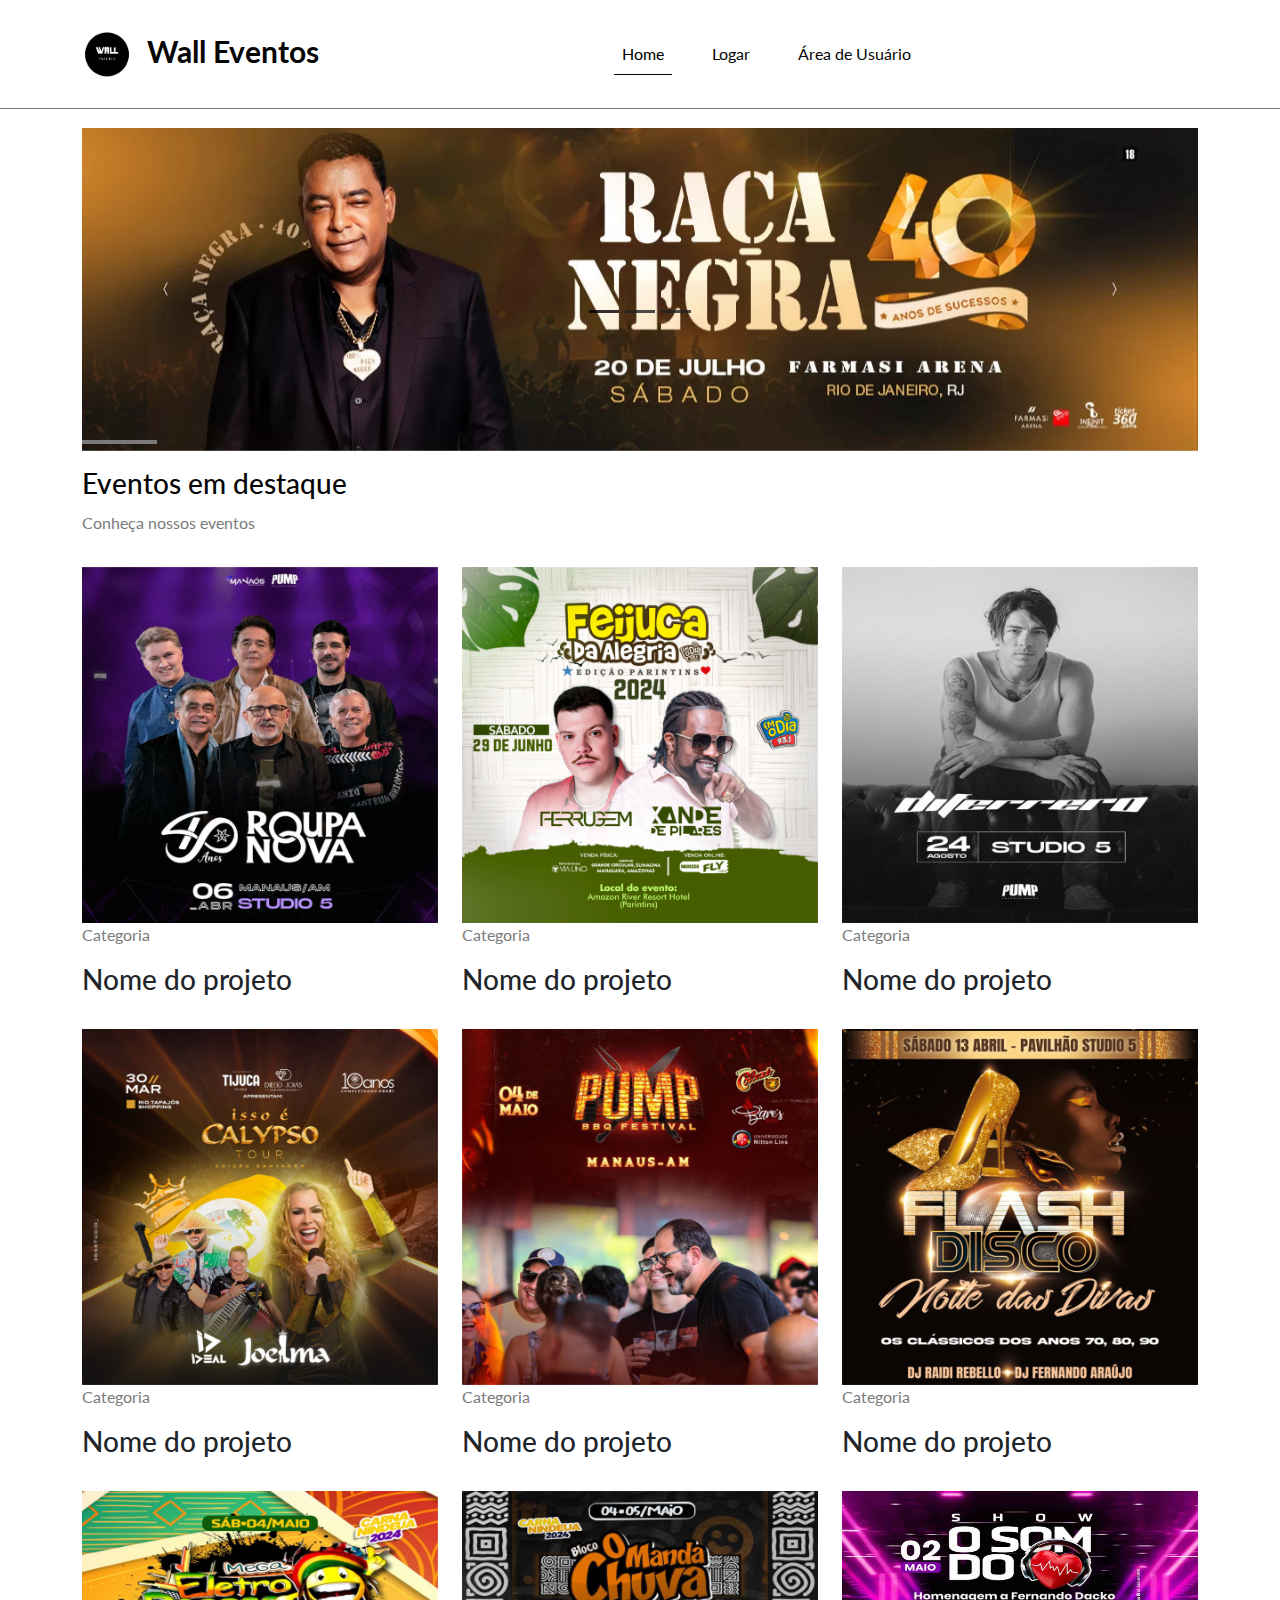
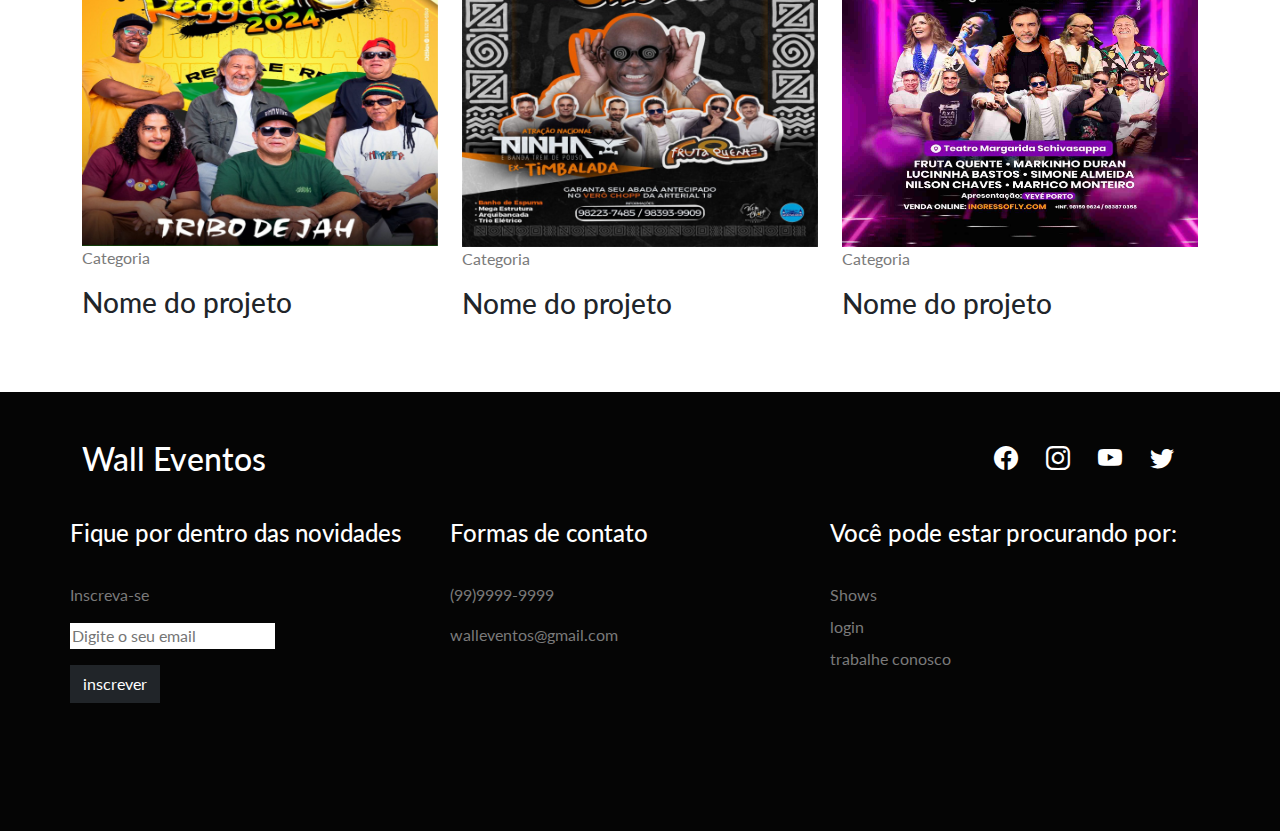
==== pages/index.html @ 44f7bc17 "finalização rodapé" ====
<!DOCTYPE html>
<html lang="pt-br">
<head>
    <meta charset="UTF-8">
    <meta name="viewport" content="width=device-width, initial-scale=1.0">
    <title>Wall Eventos</title>
    <link rel="shortcut icon" href="../assets/images/Black_and_Beige_Minimalist_Aesthetic_Modern_Simple_Typography_Agency_Logo-removebg-preview.png" type="image/x-icon">
    <link rel="preconnect" href="https://fonts.googleapis.com">
    <link rel="preconnect" href="https://fonts.gstatic.com" crossorigin>
    <link href="https://fonts.googleapis.com/css2?family=Lato:ital,wght@0,100;0,300;0,400;0,700;0,900;1,100;1,300;1,400;1,700;1,900&display=swap" rel="stylesheet">
    <link href="https://cdn.jsdelivr.net/npm/bootstrap@5.3.3/dist/css/bootstrap.min.css" rel="stylesheet" integrity="sha384-QWTKZyjpPEjISv5WaRU9OFeRpok6YctnYmDr5pNlyT2bRjXh0JMhjY6hW+ALEwIH" crossorigin="anonymous">
    <link rel="stylesheet" href="https://cdn.jsdelivr.net/npm/bootstrap-icons@1.11.3/font/bootstrap-icons.min.css">
    <link rel="stylesheet" href="../assets/css/style.css">
    <script src="https://cdn.jsdelivr.net/npm/bootstrap@5.3.3/dist/js/bootstrap.bundle.min.js" integrity="sha384-YvpcrYf0tY3lHB60NNkmXc5s9fDVZLESaAA55NDzOxhy9GkcIdslK1eN7N6jIeHz" crossorigin="anonymous"></script>
    
    
</head>
<body>
    <nav class="navbar navbar-expand-lg fixed-top bg-primary-color" id="navbar">
        <div class="container py-3">
          <a class="navbar-brand primary-color" href="#">
            <img src="../assets/images/Black_and_Beige_Minimalist_Aesthetic_Modern_Simple_Typography_Agency_Logo-removebg-preview.png" alt="Wall Eventos" />
            <span>Wall Eventos</span>
          </a>
          <button
            class="navbar-toggler"
            type="button"
            data-bs-toggle="collapse"
            data-bs-target="#navbar-items"
            aria-controls="navbar-items"
            aria-expanded="false"
            aria-label="Toggle navigation"
          >
            <i class="bi bi-list"></i>
          </button>
        <div class="collapse navbar-collapse" id="navbar-items">
            <ul class="navbar-nav me-auto mb-2 mb-lg-0">
              <li class="nav-item">
                <a class="nav-link active primary-color" aria-current="page" href="#">Home</a>
              </li>
              <li class="nav-item">
                <a class="nav-link primary-color" href="#">Logar</a>
              </li>
              <li class="nav-item">
                <a class="nav-link primary-color" href="#">Área de Usuário</a>
              </li>
            </ul>
        </div>
    </nav>
    <div class="container" id="slider-container">
        <div class="carousel slide" id="slider" data-bs-ride="carousel">
            <div class="carousel-indicators">
                <button
                type="button"
                data-bs-target="#slider"
                data-bs-slide-to="0"
                class="active"
                aria-current="true"
                aria-label="Slide 1"
              ></button>
              <button
                type="button"
                data-bs-target="#slider"
                data-bs-slide-to="1"
                aria-label="Slide 2"
              ></button>
              <button
                type="button"
                data-bs-target="#slider"
                data-bs-slide-to="2"
                aria-label="Slide 3"
              ></button>
            </div>
            <div class="carousel-inner">
                <div class="carousel-item active">
                  <img src="../assets/images/BANNER703.webp" class="d-block w-100" alt="Banner" />

                </div>
                <div class="carousel-item">
                  <img src="../assets/images/BANNER693.webp" class="d-block w-100" alt="Banner" />
                </div>
                <div class="carousel-item">
                  <img src="../assets/images/BANNER700.webp" class="d-block w-100" alt="Banner" />
                </div>
                
                
            </div>
            <button
            class="carousel-control-prev"
            type="button"
            data-bs-target="#slider"
            data-bs-slide="prev"
          >
            <i class="bi bi-chevron-compact-left"></i>
            <span class="visually-hidden">Previous</span>
          </button>
          <button
            class="carousel-control-next"
            type="button"
            data-bs-target="#slider"
            data-bs-slide="next"
          >
            <i class="bi bi-chevron-compact-right"></i>
            <span class="visually-hidden">Next</span>
          </button>
        </div>
    </div>

    <div class="container" id="featured-container">
        <div class="col-12">
            <h2 class="title primary-color">Eventos em destaque </h2>
            <p class="subtitle secondary-color">Conheça nossos eventos</p>
        </div>
        <div class="col-12" id="featured-images">
            <div class="row g-4">
                <div class="col-12 col-md-4">
                    <img src="../assets/images/53410916675_363215546c_h.jpg" alt="imagem" class="img-fluid">
                    <div class="banner-content">
                        <p class="secondary-color">Categoria</p>
                        <h3>Nome do projeto</h3>
                    </div>
                </div>
                <div class="col-12 col-md-4">
                    <img src="../assets/images/53427063651_23ff2e2789_h.jpg" alt="imagem" class="img-fluid">
                    <div class="banner-content">
                        <p class="secondary-color">Categoria</p>
                        <h3>Nome do projeto</h3>
                    </div>
                </div>
                <div class="col-12 col-md-4">
                    <img src="../assets/images/53575713781_4271db7219_h.jpg" alt="imagem" class="img-fluid">
                    <div class="banner-content">
                        <p class="secondary-color">Categoria</p>
                        <h3>Nome do projeto</h3>
                    </div>
                </div>
                <div class="col-12 col-md-4">
                    <img src="../assets/images/53577817158_e751c4502f_h.jpg" alt="imagem" class="img-fluid">
                    <div class="banner-content">
                        <p class="secondary-color">Categoria</p>
                        <h3>Nome do projeto</h3>
                    </div>
                </div>
                <div class="col-12 col-md-4">
                    <img src="../assets/images/53614719773_60f26ba983_h.jpg" alt="imagem" class="img-fluid">
                    <div class="banner-content">
                        <p class="secondary-color">Categoria</p>
                        <h3>Nome do projeto</h3>
                    </div>
                </div>
                <div class="col-12 col-md-4">
                    <img src="../assets/images/flash53591565225_746b7c706a_h.jpg" alt="imagem" class="img-fluid">
                    <div class="banner-content">
                        <p class="secondary-color">Categoria</p>
                        <h3>Nome do projeto</h3>
                    </div>
                </div>
                <div class="col-12 col-md-4">
                    <img src="../assets/images/reggae53598406766_17609b5ede_h.jpg" alt="imagem" class="img-fluid">
                    <div class="banner-content">
                        <p class="secondary-color">Categoria</p>
                        <h3>Nome do projeto</h3>
                    </div>
                </div>
                <div class="col-12 col-md-4">
                    <img src="../assets/images/bloco53606322616_2ca1c01384_h.jpg" alt="imagem" class="img-fluid">
                    <div class="banner-content">
                        <p class="secondary-color">Categoria</p>
                        <h3>Nome do projeto</h3>
                    </div>
                </div>
                <div class="col-12 col-md-4">
                    <img src="../assets/images/som53617643324_53f56059c5_h.jpg" alt="imagem" class="img-fluid">
                    <div class="banner-content">
                        <p class="secondary-color">Categoria</p>
                        <h3>Nome do projeto</h3>
                    </div>
                </div>
            </div>
        </div>
    </div>
    <footer class="container-fluid bg-dark-color" id="footer">
        <div class="container">
            <div class="row">
                <div class="col-12" id="footer-top">
                    <div class="row justify-content-between">
                        <div class="col-4"><h2>Wall Eventos</h2></div>
                        <div class="col-4" id="social-icons">
                            <i class="bi bi-facebook"></i>
                            <i class="bi bi-instagram"></i>
                            <i class="bi bi-youtube"></i>
                            <i class="bi bi-twitter"></i>
                        </div>
                    </div>
                </div>
                <div class="cool-12" id="footer-details">
                    <div class="row">
                        <div class="col-12 col-md-4" id="news-container">
                            <h4>Fique por dentro das novidades</h4>
                            <p class="secondary-color">Inscreva-se</p>
                            <form >
                                <div class="mb-3">
                                    <input type="email" class="form control" placeholder="Digite o seu email">
                                </div>
                                <button class="btn btn-dark" type="submit">inscrever</button>
                            </form>
                        </div>
                        <div class="col-12 col-md-4" id="contact-container">
                            <h4>Formas de contato</h4>
                            <p class="secondary-color">(99)9999-9999</p>
                            <p class="secondary-color">walleventos@gmail.com</p>
                        </div>
                        <div class="col-12 col-md-4" id="links-container">
                            <div class="row">
                                <h4>Você pode estar procurando por:</h4>
                                <div class="col-6">
                                    <ul class="list-unstyled">
                                        <li><a href="#" class="secondary-color">Shows</a></li>
                                        <li><a href="#" class="secondary-color">login</a></li>
                                        <li><a href="#" class="secondary-color">trabalhe conosco</a></li>
                                    </ul>
                                </div>
                            </div>
                        </div>
                    </div>
                </div>
                <div class="col-12" id="footer-bottom">
                    <div class="row justify-content-between">
                        <div class="col-12.col-md-3">
                            
                        </div>
                    </div>
                </div>
            </div>
        </div>
    </footer>
    
</body>
</html>
---- assets/css/style.css ----
* {
    font-family: 'Lato', 'sans-serif';
}

.bg-primary-color {
    background-color: white;
}

.bg-secondary-color {
    background-color: #ECE8ea;
}

.bg-dark-color {
    background-color: #050505;
}

.primary-color {
    color: #050505;
}

.secondary-color {
    color: #7a7a7a;
}


#navbar {
    border-bottom: 1px solid #7a7a7a;
}

#navbar a:hover {
    color: #7a7a7a;
}
  
#navbar .active {
    border-bottom: 1px solid #050505;
}

.navbar-brand {
    display: flex;
}

.navbar-brand img {
    width: 50px;
}

.navbar-brand span {
    font-weight: 700;
    font-size: 1.5em;
    margin-left: 0.5em;
}
  
#navbar-items .navbar-nav {
    display: flex;
    justify-content: center;
    width: 100%;
}

#navbar-items .nav-item {
    margin: 0 1em;
}

#slider {
    margin-top: 8em;
    margin-bottom: 1em;
}
  
#slider .carousel-caption {
    bottom: 3em;
}
  
#slider .carousel-caption h5 {
    font-size: 2.5em;
    text-shadow: #000 2px 2px;
}

.btn {
    border-radius: 0;
}

#slider .btn {
    padding: 0.3em 0.8em;
    font-size: 1em;
    margin-top: 1em;
}
.carousel-control-prev,
.carousel-control-next {
  opacity: 0.7;
}

.carousel-indicators [data-bs-target] {
    background-color: #222;
    opacity: 0.8;
}

.carousel-indicators .active {
    background-color: #000;
}
  
  
@media (min-width: 768px) {
    #slider .carousel-caption {
      bottom: 15em;
    }
    #slider .carousel-caption h5 {
      font-size: 4em;
      text-shadow: #000 2px 3px;
    }
    #slider .btn {
      padding: 0.6em 1.6em;
      font-size: 1.2em;
      margin-top: 1em;
    }
    .carousel-indicators {
      bottom: 7em;
    }
  }
  
  #featured-container {
    margin-bottom: 4em;
}  

.title {
    font-size: 1.75em;
    margin-bottom: 0.4em;
    position: relative;
}

.title:before {
    width: 75px;
    border-top: 4px solid #7a7a7a;
    content: '';
    position: absolute;
    bottom: 2em;
}
  
#featured-images {
    margin-top: 2em;
}

#featured-images .col-md-4 {
    position: relative;
    cursor: pointer;
}

#featured-images .col-md-4:hover > .banner-content {
    opacity: 0.8;
}

#footer {
    padding: 3em 2em;
}
  
  #footer-top {
    margin-bottom: 2em;
}
  
  #footer-top,
  #footer-top i {
    color: #fff;
}
  
  #social-icons {
    text-align: right;
}
  
  #social-icons i {
    margin-right: 1em;
    font-size: 1.5em;
    cursor: pointer;
}
  
  #social-icons i:hover {
    color: #7a7a7a;
}
  
  #footer-details {
    margin-bottom: 3em;
}
  
  #news-container,
  #contact-container,
  #links-container {
    padding: 0;
    border: 0;
    margin-bottom: 2em;
}
  
  #footer-details h4 {
    color: #fff;
    margin-bottom: 1.5em;
}
  
  #news-container input {
    border-radius: 0;
    border: none;
}
  
  #links-container li {
    margin-bottom: 0.5em;
}
  
  #links-container a {
    text-decoration: none;
}
  
  #links-container a:hover {
    color: #fff;
}
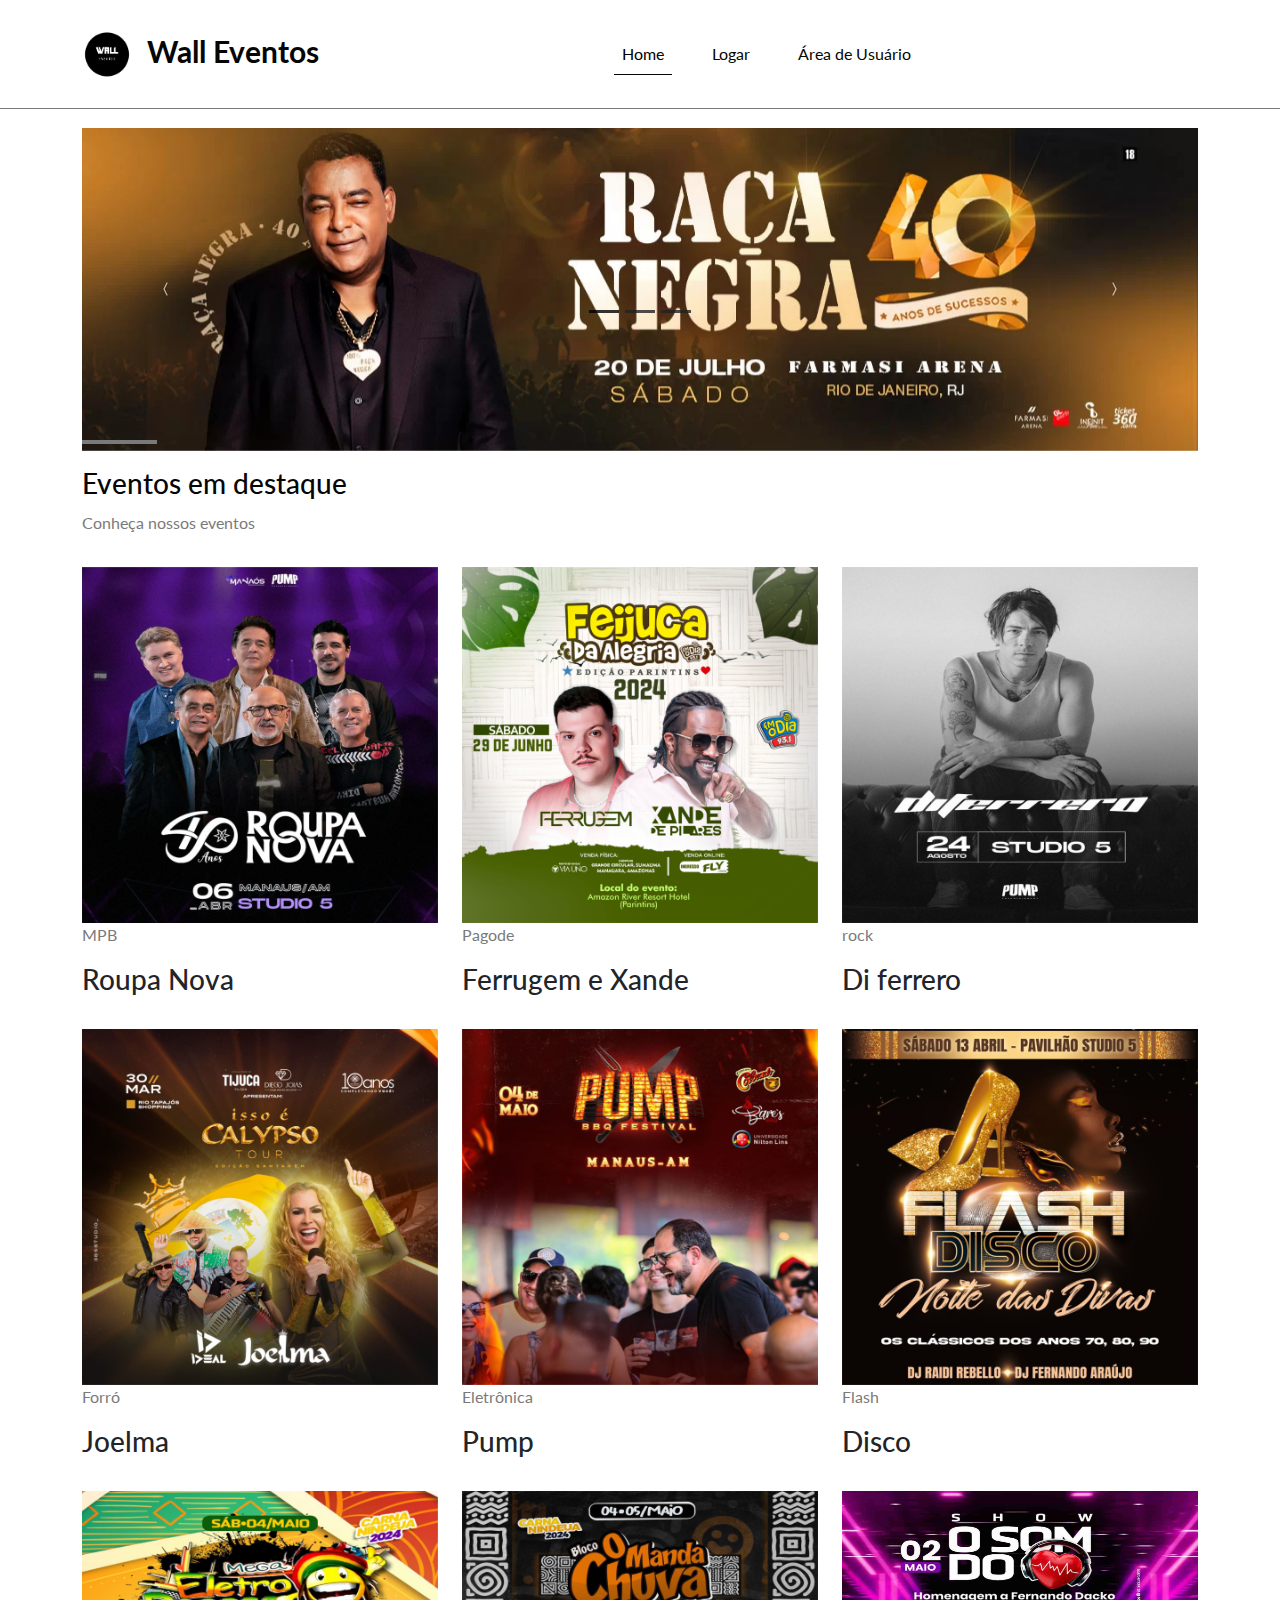
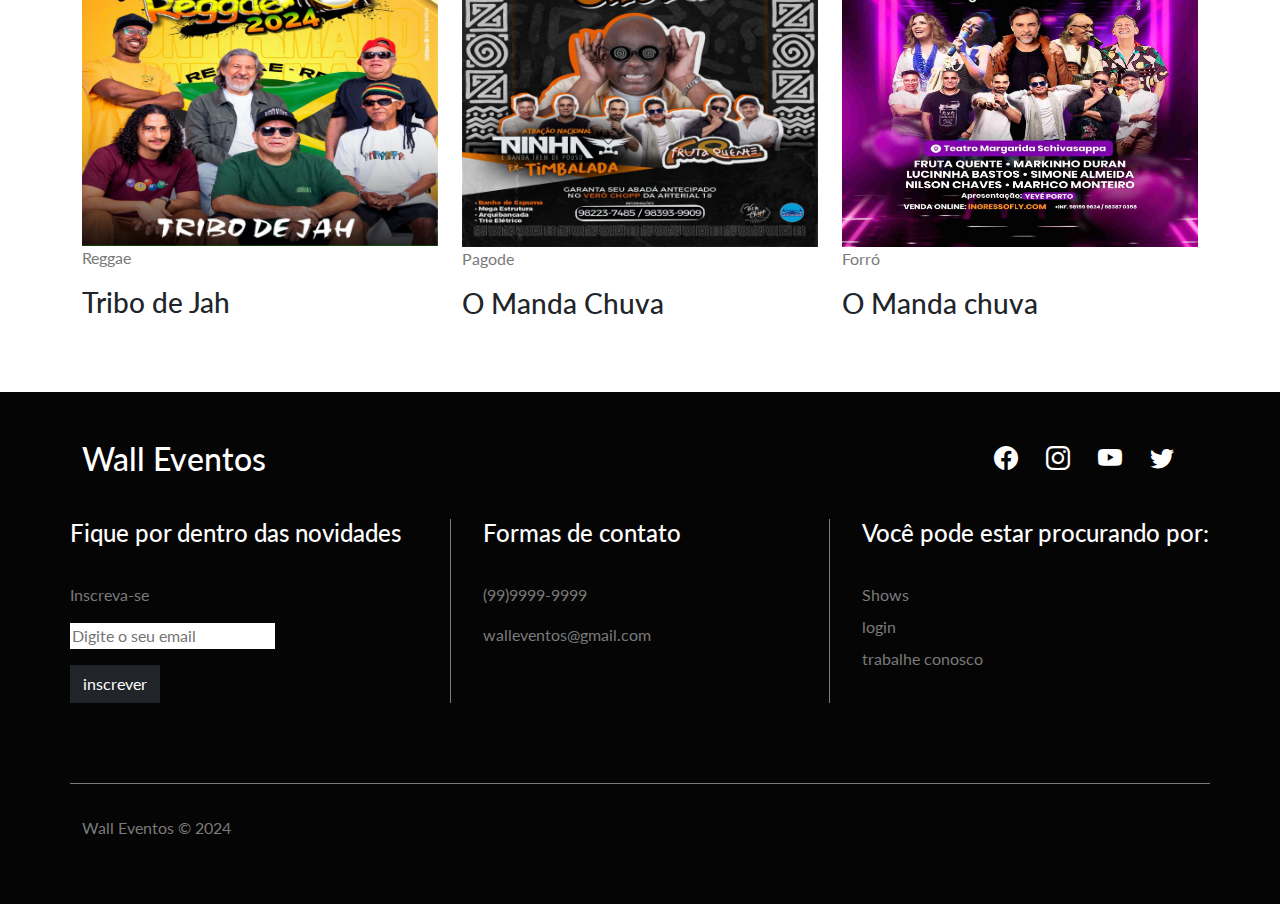
==== commit 7bcef590: "finalização home" ====
--- a/pages/index.html
+++ b/pages/index.html
@@ -36,7 +36,7 @@
         <div class="collapse navbar-collapse" id="navbar-items">
             <ul class="navbar-nav me-auto mb-2 mb-lg-0">
               <li class="nav-item">
-                <a class="nav-link active primary-color" aria-current="page" href="#">Home</a>
+                <a class="nav-link active primary-color" aria-current="page" href="../pages/index.html">Home</a>
               </li>
               <li class="nav-item">
                 <a class="nav-link primary-color" href="#">Logar</a>
@@ -116,64 +116,64 @@
                 <div class="col-12 col-md-4">
                     <img src="../assets/images/53410916675_363215546c_h.jpg" alt="imagem" class="img-fluid">
                     <div class="banner-content">
-                        <p class="secondary-color">Categoria</p>
-                        <h3>Nome do projeto</h3>
+                        <p class="secondary-color">MPB</p>
+                        <h3>Roupa Nova</h3>
                     </div>
                 </div>
                 <div class="col-12 col-md-4">
                     <img src="../assets/images/53427063651_23ff2e2789_h.jpg" alt="imagem" class="img-fluid">
                     <div class="banner-content">
-                        <p class="secondary-color">Categoria</p>
-                        <h3>Nome do projeto</h3>
+                        <p class="secondary-color">Pagode</p>
+                        <h3>Ferrugem e Xande</h3>
                     </div>
                 </div>
                 <div class="col-12 col-md-4">
                     <img src="../assets/images/53575713781_4271db7219_h.jpg" alt="imagem" class="img-fluid">
                     <div class="banner-content">
-                        <p class="secondary-color">Categoria</p>
-                        <h3>Nome do projeto</h3>
+                        <p class="secondary-color">rock</p>
+                        <h3>Di ferrero</h3>
                     </div>
                 </div>
                 <div class="col-12 col-md-4">
                     <img src="../assets/images/53577817158_e751c4502f_h.jpg" alt="imagem" class="img-fluid">
                     <div class="banner-content">
-                        <p class="secondary-color">Categoria</p>
-                        <h3>Nome do projeto</h3>
+                        <p class="secondary-color">Forró</p>
+                        <h3>Joelma</h3>
                     </div>
                 </div>
                 <div class="col-12 col-md-4">
                     <img src="../assets/images/53614719773_60f26ba983_h.jpg" alt="imagem" class="img-fluid">
                     <div class="banner-content">
-                        <p class="secondary-color">Categoria</p>
-                        <h3>Nome do projeto</h3>
+                        <p class="secondary-color">Eletrônica</p>
+                        <h3>Pump</h3>
                     </div>
                 </div>
                 <div class="col-12 col-md-4">
                     <img src="../assets/images/flash53591565225_746b7c706a_h.jpg" alt="imagem" class="img-fluid">
                     <div class="banner-content">
-                        <p class="secondary-color">Categoria</p>
-                        <h3>Nome do projeto</h3>
+                        <p class="secondary-color">Flash</p>
+                        <h3>Disco</h3>
                     </div>
                 </div>
                 <div class="col-12 col-md-4">
                     <img src="../assets/images/reggae53598406766_17609b5ede_h.jpg" alt="imagem" class="img-fluid">
                     <div class="banner-content">
-                        <p class="secondary-color">Categoria</p>
-                        <h3>Nome do projeto</h3>
+                        <p class="secondary-color">Reggae</p>
+                        <h3>Tribo de Jah</h3>
                     </div>
                 </div>
                 <div class="col-12 col-md-4">
                     <img src="../assets/images/bloco53606322616_2ca1c01384_h.jpg" alt="imagem" class="img-fluid">
                     <div class="banner-content">
-                        <p class="secondary-color">Categoria</p>
-                        <h3>Nome do projeto</h3>
+                        <p class="secondary-color">Pagode</p>
+                        <h3>O Manda Chuva</h3>
                     </div>
                 </div>
                 <div class="col-12 col-md-4">
                     <img src="../assets/images/som53617643324_53f56059c5_h.jpg" alt="imagem" class="img-fluid">
                     <div class="banner-content">
-                        <p class="secondary-color">Categoria</p>
-                        <h3>Nome do projeto</h3>
+                        <p class="secondary-color">Forró</p>
+                        <h3>O Manda chuva</h3>
                     </div>
                 </div>
             </div>
@@ -226,11 +226,11 @@
                 </div>
                 <div class="col-12" id="footer-bottom">
                     <div class="row justify-content-between">
-                        <div class="col-12.col-md-3">
-                            
-                        </div>
-                    </div>
-                </div>
+                      <div class="col-12 col-md-3">
+                        <p class="secondary-color"> Wall Eventos &copy; 2024</p>
+                      </div>
+                    </div>
+                  </div>
             </div>
         </div>
     </footer>
--- a/assets/css/style.css
+++ b/assets/css/style.css
@@ -206,5 +206,29 @@
   #links-container a:hover {
     color: #fff;
 }
-  
+
+#footer-bottom {
+    border-top: 1px solid #7a7a7a;
+    padding-top: 2em;
+  }
+  
+  #footer-bottom i {
+    color: #e61e10;
+  }
+  
+  @media (min-width: 768px) {
+    #news-container {
+      padding-right: 2em;
+    }
+  
+    #contact-container {
+      padding: 0 2em;
+      border-left: 1px solid #7a7a7a;
+      border-right: 1px solid #7a7a7a;
+    }
+  
+    #links-container {
+      padding-left: 2em;
+    }
+  }
   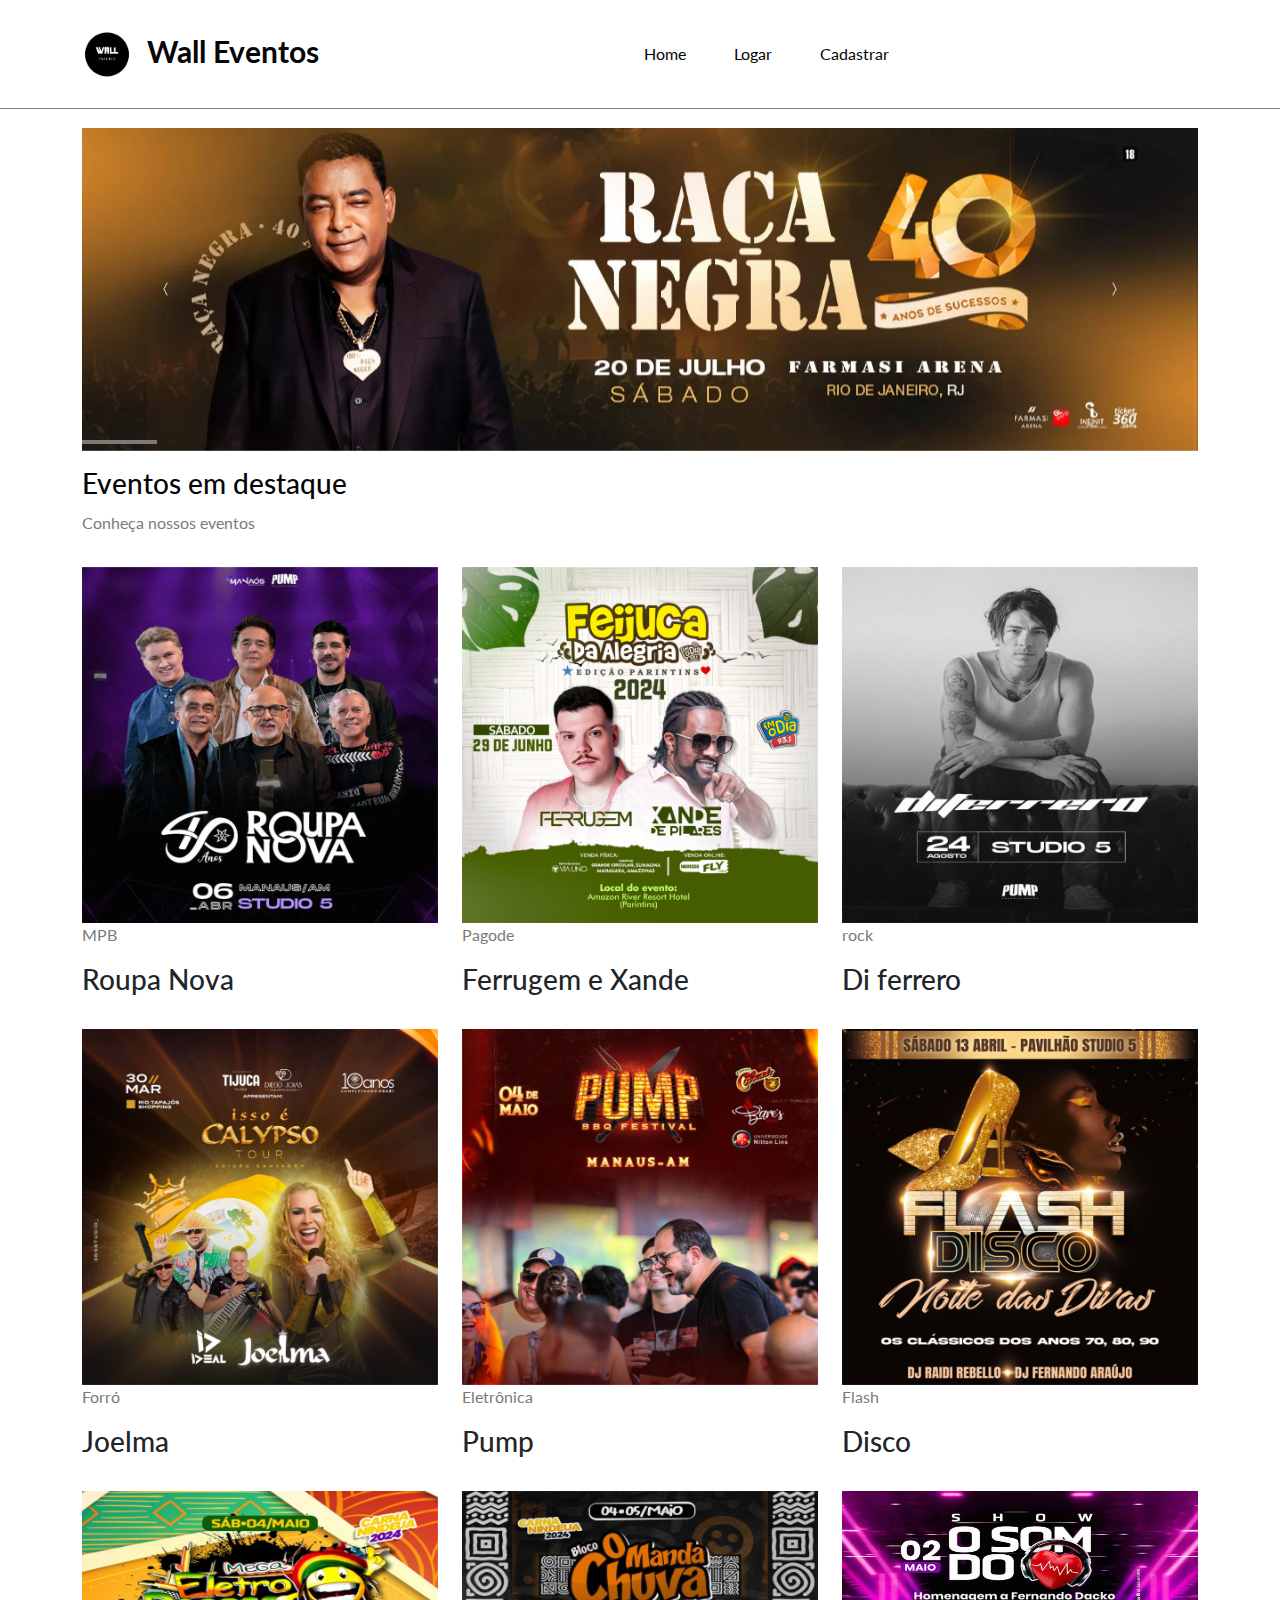
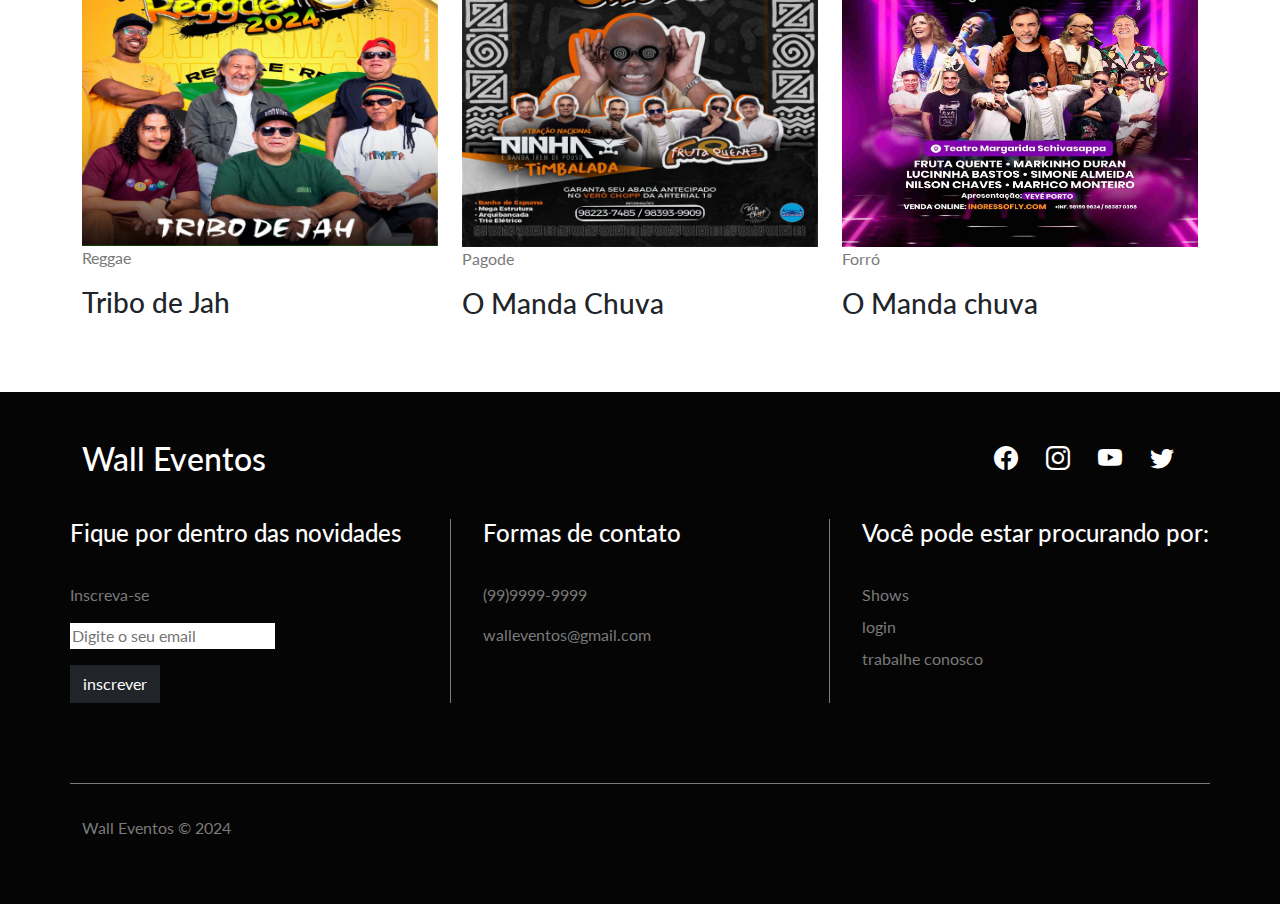
==== commit 81cc53ed: "atualizações" ====
--- a/pages/index.html
+++ b/pages/index.html
@@ -11,8 +11,7 @@
     <link href="https://cdn.jsdelivr.net/npm/bootstrap@5.3.3/dist/css/bootstrap.min.css" rel="stylesheet" integrity="sha384-QWTKZyjpPEjISv5WaRU9OFeRpok6YctnYmDr5pNlyT2bRjXh0JMhjY6hW+ALEwIH" crossorigin="anonymous">
     <link rel="stylesheet" href="https://cdn.jsdelivr.net/npm/bootstrap-icons@1.11.3/font/bootstrap-icons.min.css">
     <link rel="stylesheet" href="../assets/css/style.css">
-    <script src="https://cdn.jsdelivr.net/npm/bootstrap@5.3.3/dist/js/bootstrap.bundle.min.js" integrity="sha384-YvpcrYf0tY3lHB60NNkmXc5s9fDVZLESaAA55NDzOxhy9GkcIdslK1eN7N6jIeHz" crossorigin="anonymous"></script>
-    
+
     
 </head>
 <body>
@@ -36,41 +35,20 @@
         <div class="collapse navbar-collapse" id="navbar-items">
             <ul class="navbar-nav me-auto mb-2 mb-lg-0">
               <li class="nav-item">
-                <a class="nav-link active primary-color" aria-current="page" href="../pages/index.html">Home</a>
+                <a class="nav-link primary-color" href="../pages/index.html">Home</a>
               </li>
               <li class="nav-item">
-                <a class="nav-link primary-color" href="#">Logar</a>
+                <a class="nav-link primary-color" href="login.html">Logar</a>
               </li>
               <li class="nav-item">
-                <a class="nav-link primary-color" href="#">Área de Usuário</a>
+                <a class="nav-link primary-color" href="cadastro.html">Cadastrar</a>
               </li>
             </ul>
         </div>
     </nav>
     <div class="container" id="slider-container">
         <div class="carousel slide" id="slider" data-bs-ride="carousel">
-            <div class="carousel-indicators">
-                <button
-                type="button"
-                data-bs-target="#slider"
-                data-bs-slide-to="0"
-                class="active"
-                aria-current="true"
-                aria-label="Slide 1"
-              ></button>
-              <button
-                type="button"
-                data-bs-target="#slider"
-                data-bs-slide-to="1"
-                aria-label="Slide 2"
-              ></button>
-              <button
-                type="button"
-                data-bs-target="#slider"
-                data-bs-slide-to="2"
-                aria-label="Slide 3"
-              ></button>
-            </div>
+
             <div class="carousel-inner">
                 <div class="carousel-item active">
                   <img src="../assets/images/BANNER703.webp" class="d-block w-100" alt="Banner" />
@@ -113,63 +91,63 @@
         </div>
         <div class="col-12" id="featured-images">
             <div class="row g-4">
-                <div class="col-12 col-md-4">
+                <div class="col-12 col-md-4 " onclick="clicou(0)" id="1">
                     <img src="../assets/images/53410916675_363215546c_h.jpg" alt="imagem" class="img-fluid">
                     <div class="banner-content">
                         <p class="secondary-color">MPB</p>
                         <h3>Roupa Nova</h3>
                     </div>
                 </div>
-                <div class="col-12 col-md-4">
+                <div class="col-12 col-md-4" onclick="clicou(1)">
                     <img src="../assets/images/53427063651_23ff2e2789_h.jpg" alt="imagem" class="img-fluid">
                     <div class="banner-content">
                         <p class="secondary-color">Pagode</p>
                         <h3>Ferrugem e Xande</h3>
                     </div>
                 </div>
-                <div class="col-12 col-md-4">
+                <div class="col-12 col-md-4" onclick="clicou(2)">
                     <img src="../assets/images/53575713781_4271db7219_h.jpg" alt="imagem" class="img-fluid">
                     <div class="banner-content">
                         <p class="secondary-color">rock</p>
                         <h3>Di ferrero</h3>
                     </div>
                 </div>
-                <div class="col-12 col-md-4">
+                <div class="col-12 col-md-4" onclick="clicou(3)">
                     <img src="../assets/images/53577817158_e751c4502f_h.jpg" alt="imagem" class="img-fluid">
                     <div class="banner-content">
                         <p class="secondary-color">Forró</p>
                         <h3>Joelma</h3>
                     </div>
                 </div>
-                <div class="col-12 col-md-4">
+                <div class="col-12 col-md-4" onclick="clicou(4)">
                     <img src="../assets/images/53614719773_60f26ba983_h.jpg" alt="imagem" class="img-fluid">
                     <div class="banner-content">
                         <p class="secondary-color">Eletrônica</p>
                         <h3>Pump</h3>
                     </div>
                 </div>
-                <div class="col-12 col-md-4">
+                <div class="col-12 col-md-4" onclick="clicou(5)">
                     <img src="../assets/images/flash53591565225_746b7c706a_h.jpg" alt="imagem" class="img-fluid">
                     <div class="banner-content">
                         <p class="secondary-color">Flash</p>
                         <h3>Disco</h3>
                     </div>
                 </div>
-                <div class="col-12 col-md-4">
+                <div class="col-12 col-md-4" onclick="clicou(6)">
                     <img src="../assets/images/reggae53598406766_17609b5ede_h.jpg" alt="imagem" class="img-fluid">
                     <div class="banner-content">
                         <p class="secondary-color">Reggae</p>
                         <h3>Tribo de Jah</h3>
                     </div>
                 </div>
-                <div class="col-12 col-md-4">
+                <div class="col-12 col-md-4" onclick="clicou(7)">
                     <img src="../assets/images/bloco53606322616_2ca1c01384_h.jpg" alt="imagem" class="img-fluid">
                     <div class="banner-content">
                         <p class="secondary-color">Pagode</p>
                         <h3>O Manda Chuva</h3>
                     </div>
                 </div>
-                <div class="col-12 col-md-4">
+                <div class="col-12 col-md-4" onclick="clicou(8)">
                     <img src="../assets/images/som53617643324_53f56059c5_h.jpg" alt="imagem" class="img-fluid">
                     <div class="banner-content">
                         <p class="secondary-color">Forró</p>
@@ -233,7 +211,12 @@
                   </div>
             </div>
         </div>
+        <div class="teste">
+
+        </div>
     </footer>
     
+    <script src="https://cdn.jsdelivr.net/npm/bootstrap@5.3.3/dist/js/bootstrap.bundle.min.js" integrity="sha384-YvpcrYf0tY3lHB60NNkmXc5s9fDVZLESaAA55NDzOxhy9GkcIdslK1eN7N6jIeHz" crossorigin="anonymous"></script>
+    <script src="../assets/scripts/script.js"></script>
 </body>
 </html>--- a/assets/css/style.css
+++ b/assets/css/style.css
@@ -231,4 +231,55 @@
       padding-left: 2em;
     }
   }
-  +  
+.banner-compra {
+  justify-content: center;
+  margin: auto;
+  
+}
+
+.container-container {
+  width: 100%;
+  height: 90;
+  display: flex;
+  flex-direction: column;
+  justify-content: center;
+  text-align: center;
+}
+
+.container-p {
+  text-align: center;
+  font-size: 1em;
+}
+
+.container-banner img {
+  height: 350px;
+  width: 350px;
+}
+
+.container-banner {
+  justify-content: center;
+
+  display: flex;
+  margin-top: 150px;
+}
+
+.container-descricao {
+
+  margin: auto;
+  width: 100%;
+  text-align: center;
+}
+
+.container-descricao p {
+  margin-top: 30px;
+  font-size: 1.5em;
+}
+
+.btn-comprar {
+  height: 80px;
+  width: 200px;
+  text-align: center;
+  margin-bottom:20px ;
+  font-size: 2em;
+}
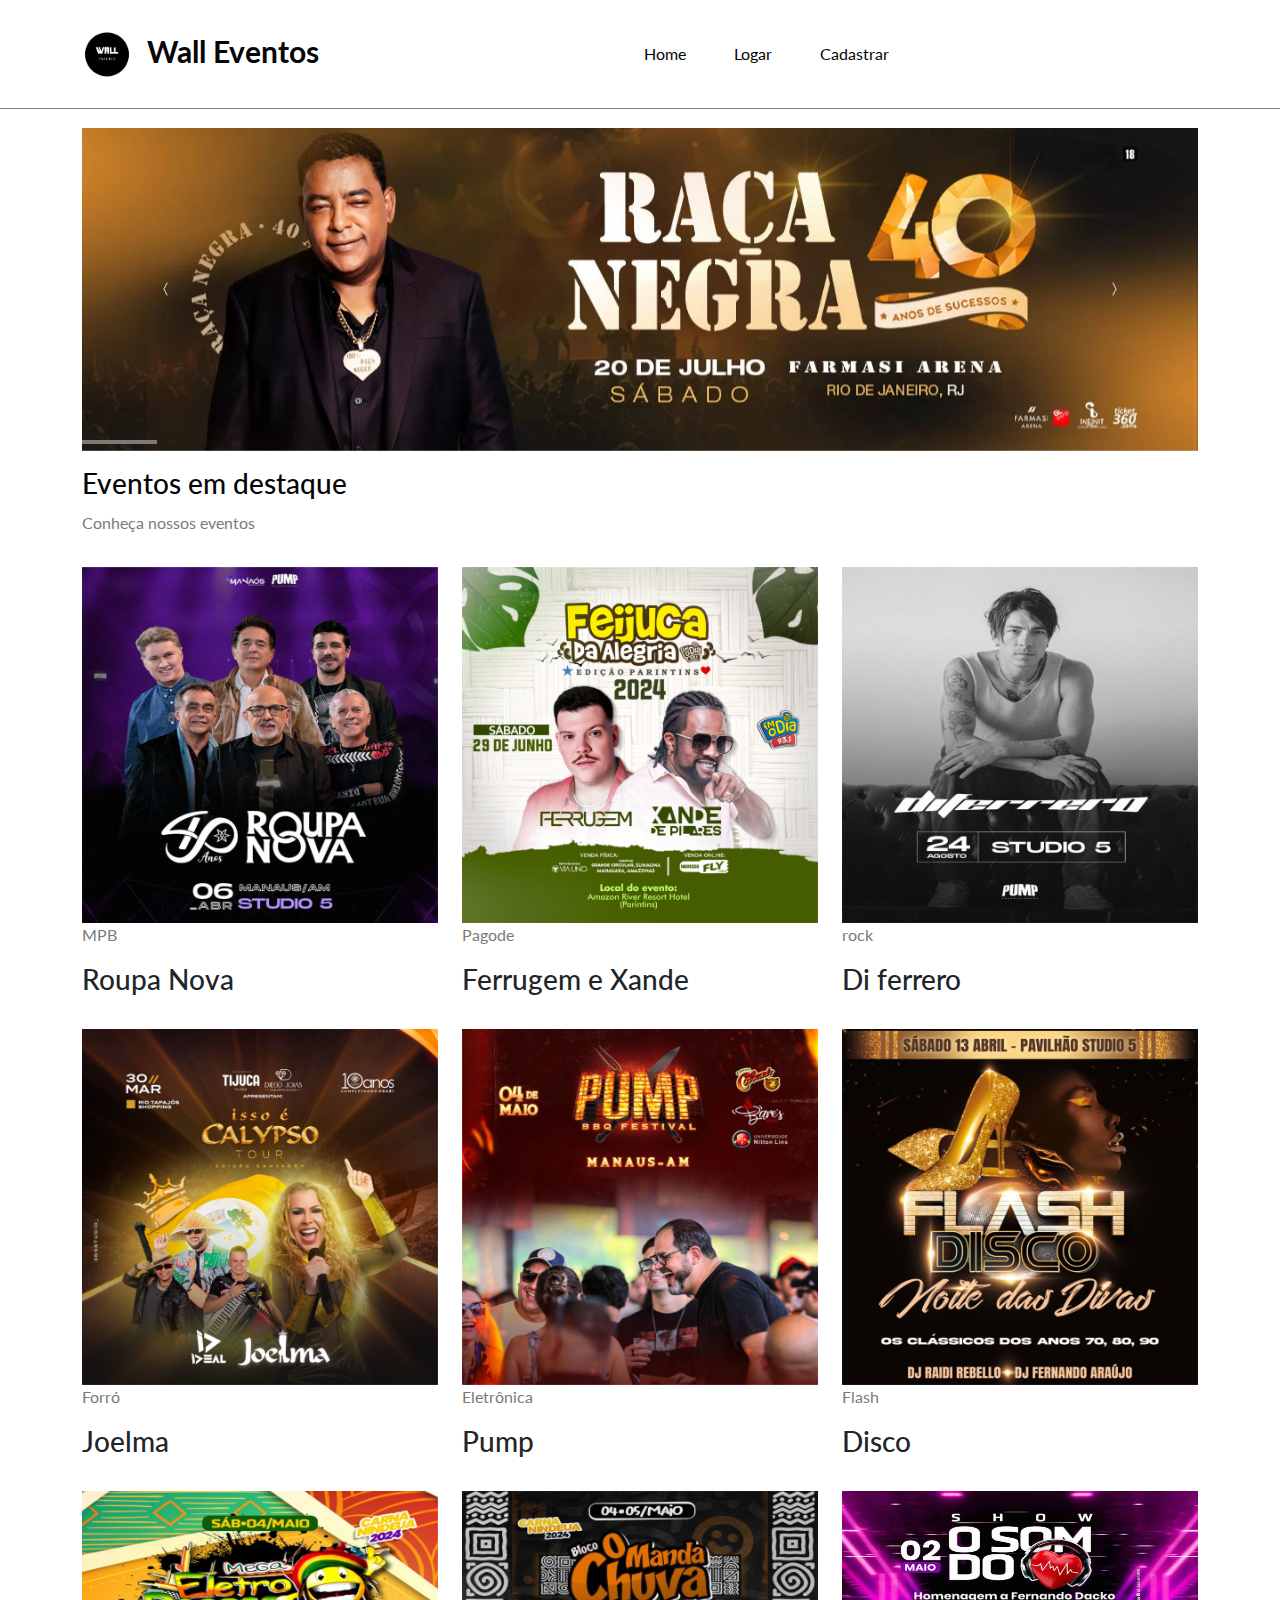
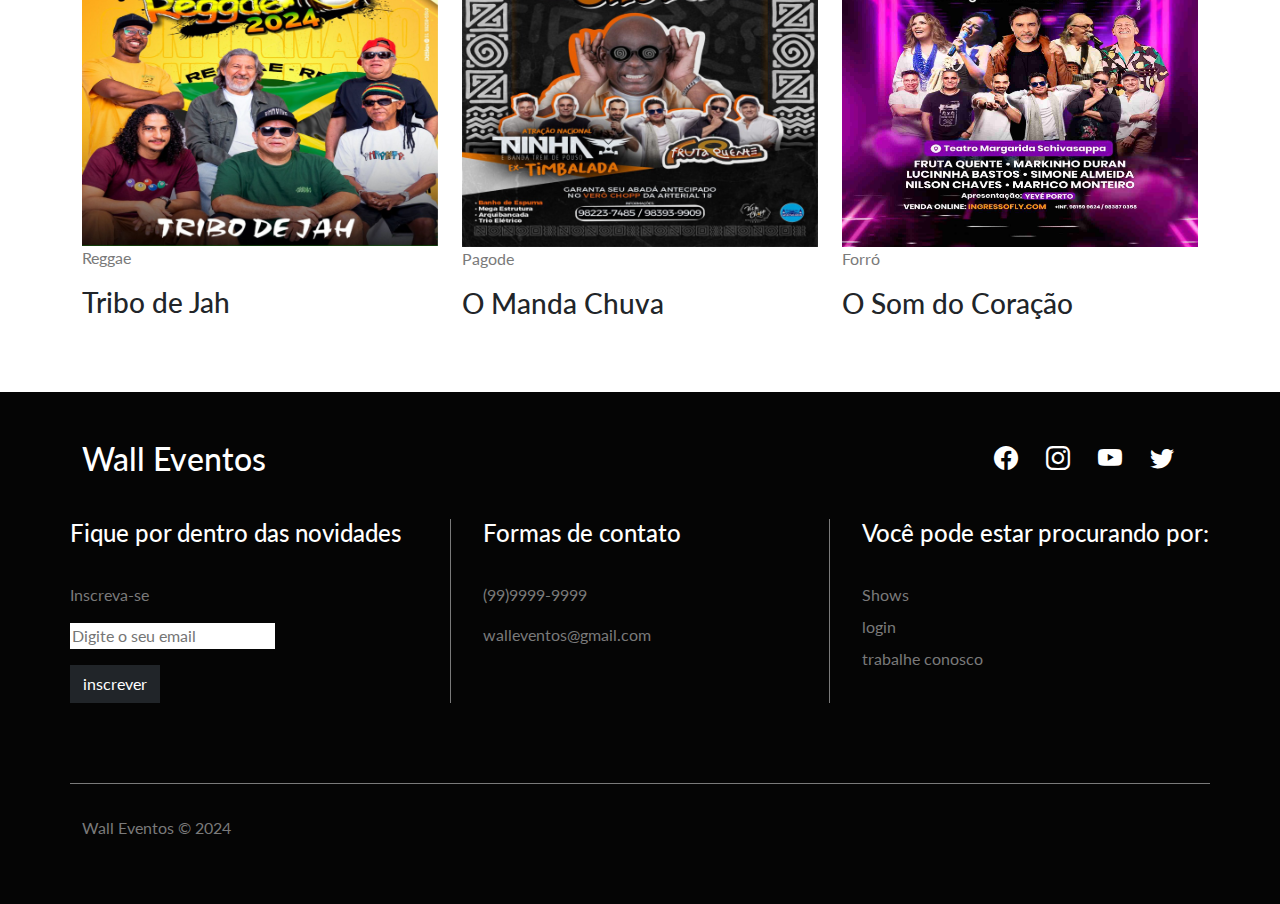
==== commit b2c43378: "finalização página de compra" ====
--- a/pages/index.html
+++ b/pages/index.html
@@ -151,7 +151,7 @@
                     <img src="../assets/images/som53617643324_53f56059c5_h.jpg" alt="imagem" class="img-fluid">
                     <div class="banner-content">
                         <p class="secondary-color">Forró</p>
-                        <h3>O Manda chuva</h3>
+                        <h3>O Som do Coração</h3>
                     </div>
                 </div>
             </div>
--- a/assets/css/style.css
+++ b/assets/css/style.css
@@ -272,6 +272,7 @@
 }
 
 .container-descricao p {
+  font-family: 'Lato';
   margin-top: 30px;
   font-size: 1.5em;
 }
@@ -283,3 +284,8 @@
   margin-bottom:20px ;
   font-size: 2em;
 }
+
+h1 {
+  font-family: 'Lato';
+}
+
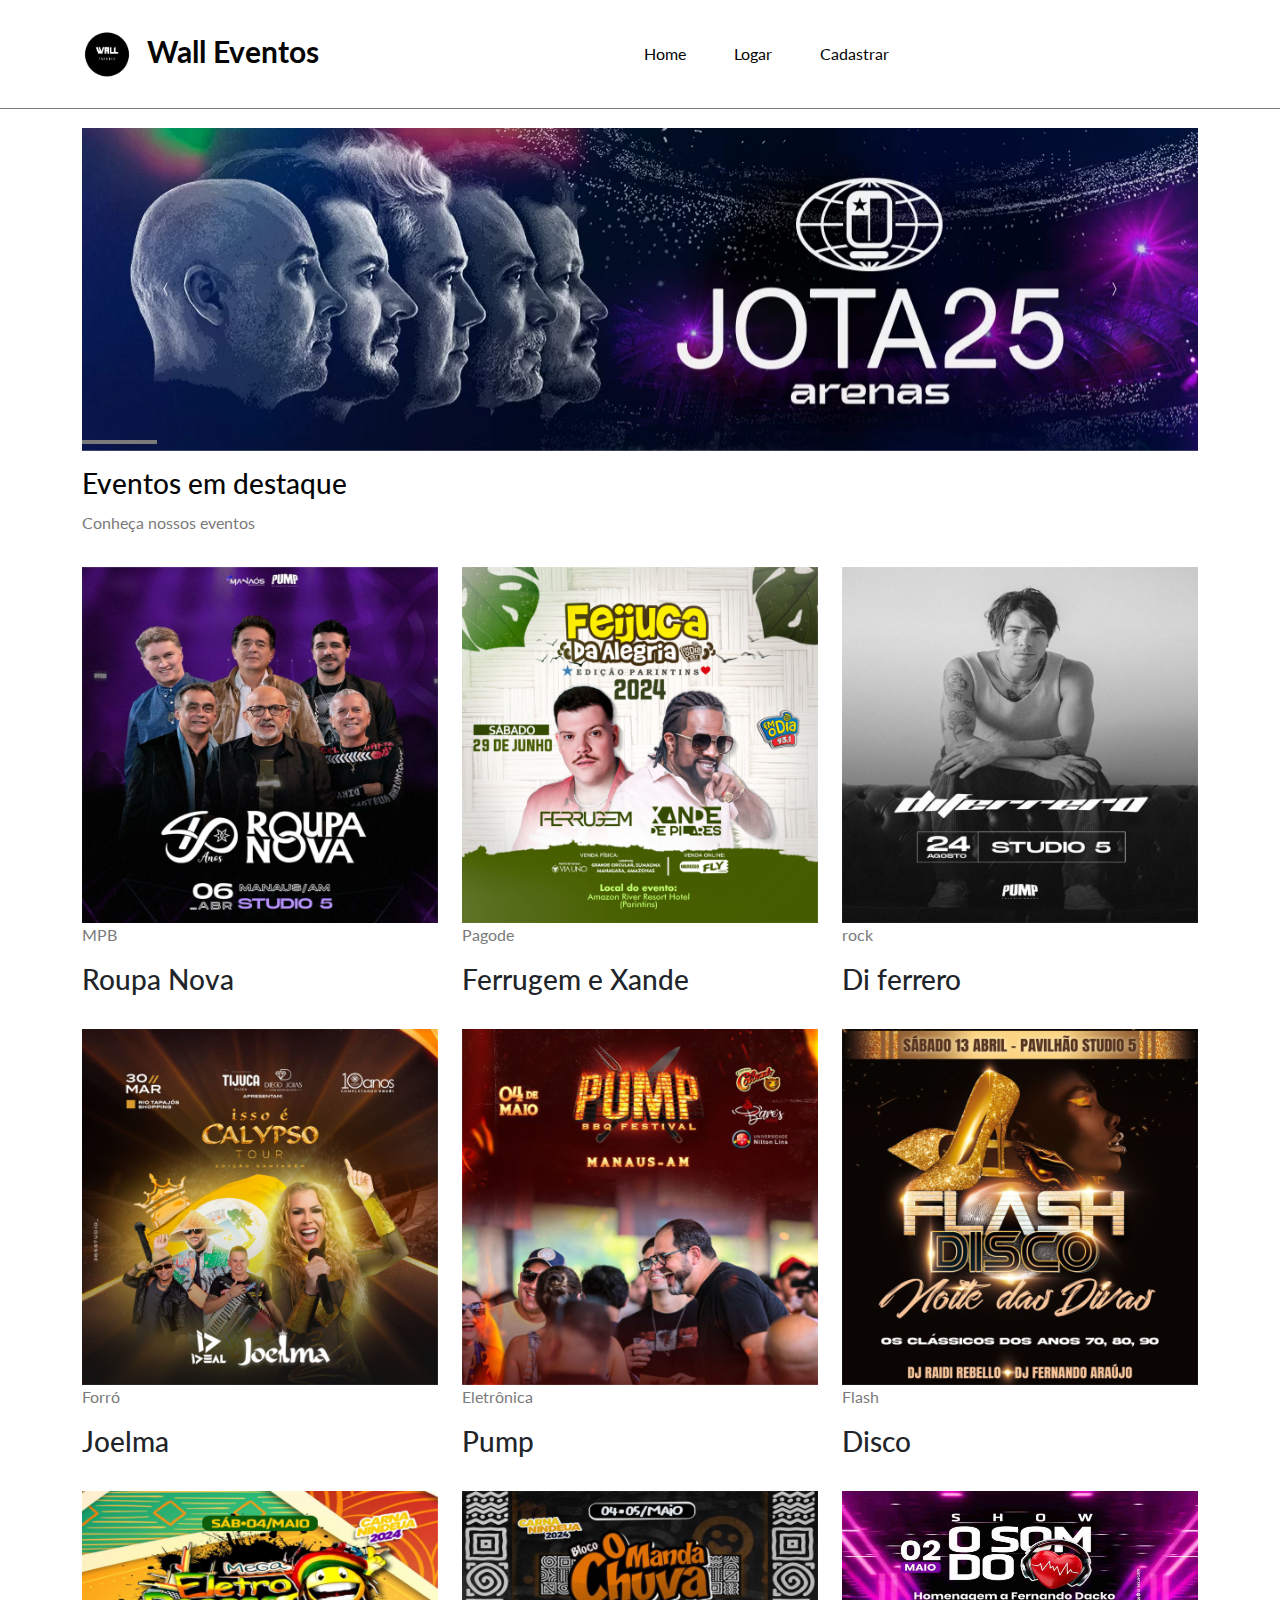
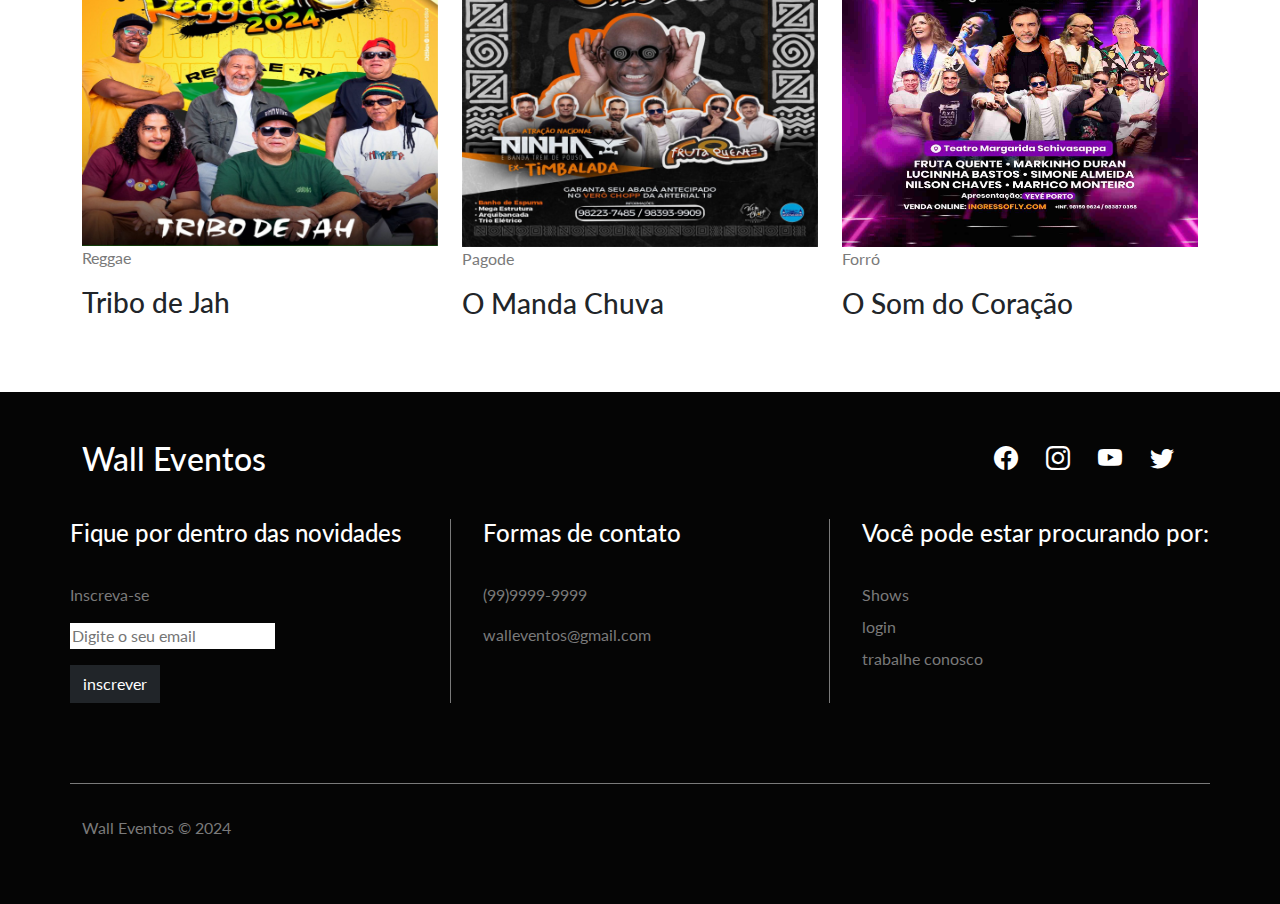
==== commit 4c67e125: "ajustes página de compra" ====
--- a/pages/index.html
+++ b/pages/index.html
@@ -51,16 +51,15 @@
 
             <div class="carousel-inner">
                 <div class="carousel-item active">
-                  <img src="../assets/images/BANNER703.webp" class="d-block w-100" alt="Banner" />
+                  <img src="../assets/images/BANNER-JOTA597-20231008155234.webp" class="d-block w-100" alt="Banner" onclick="clicou(11)"   />
 
                 </div>
                 <div class="carousel-item">
-                  <img src="../assets/images/BANNER693.webp" class="d-block w-100" alt="Banner" />
+                  <img src="../assets/images/BANNER693.webp" class="d-block w-100" alt="Banner" onclick="clicou(10)"  />
                 </div>
                 <div class="carousel-item">
-                  <img src="../assets/images/BANNER700.webp" class="d-block w-100" alt="Banner" />
-                </div>
-                
+                  <img src="../assets/images/BANNER700.webp" class="d-block w-100" alt="Banner" onclick="clicou(9)"/>
+                </div>
                 
             </div>
             <button
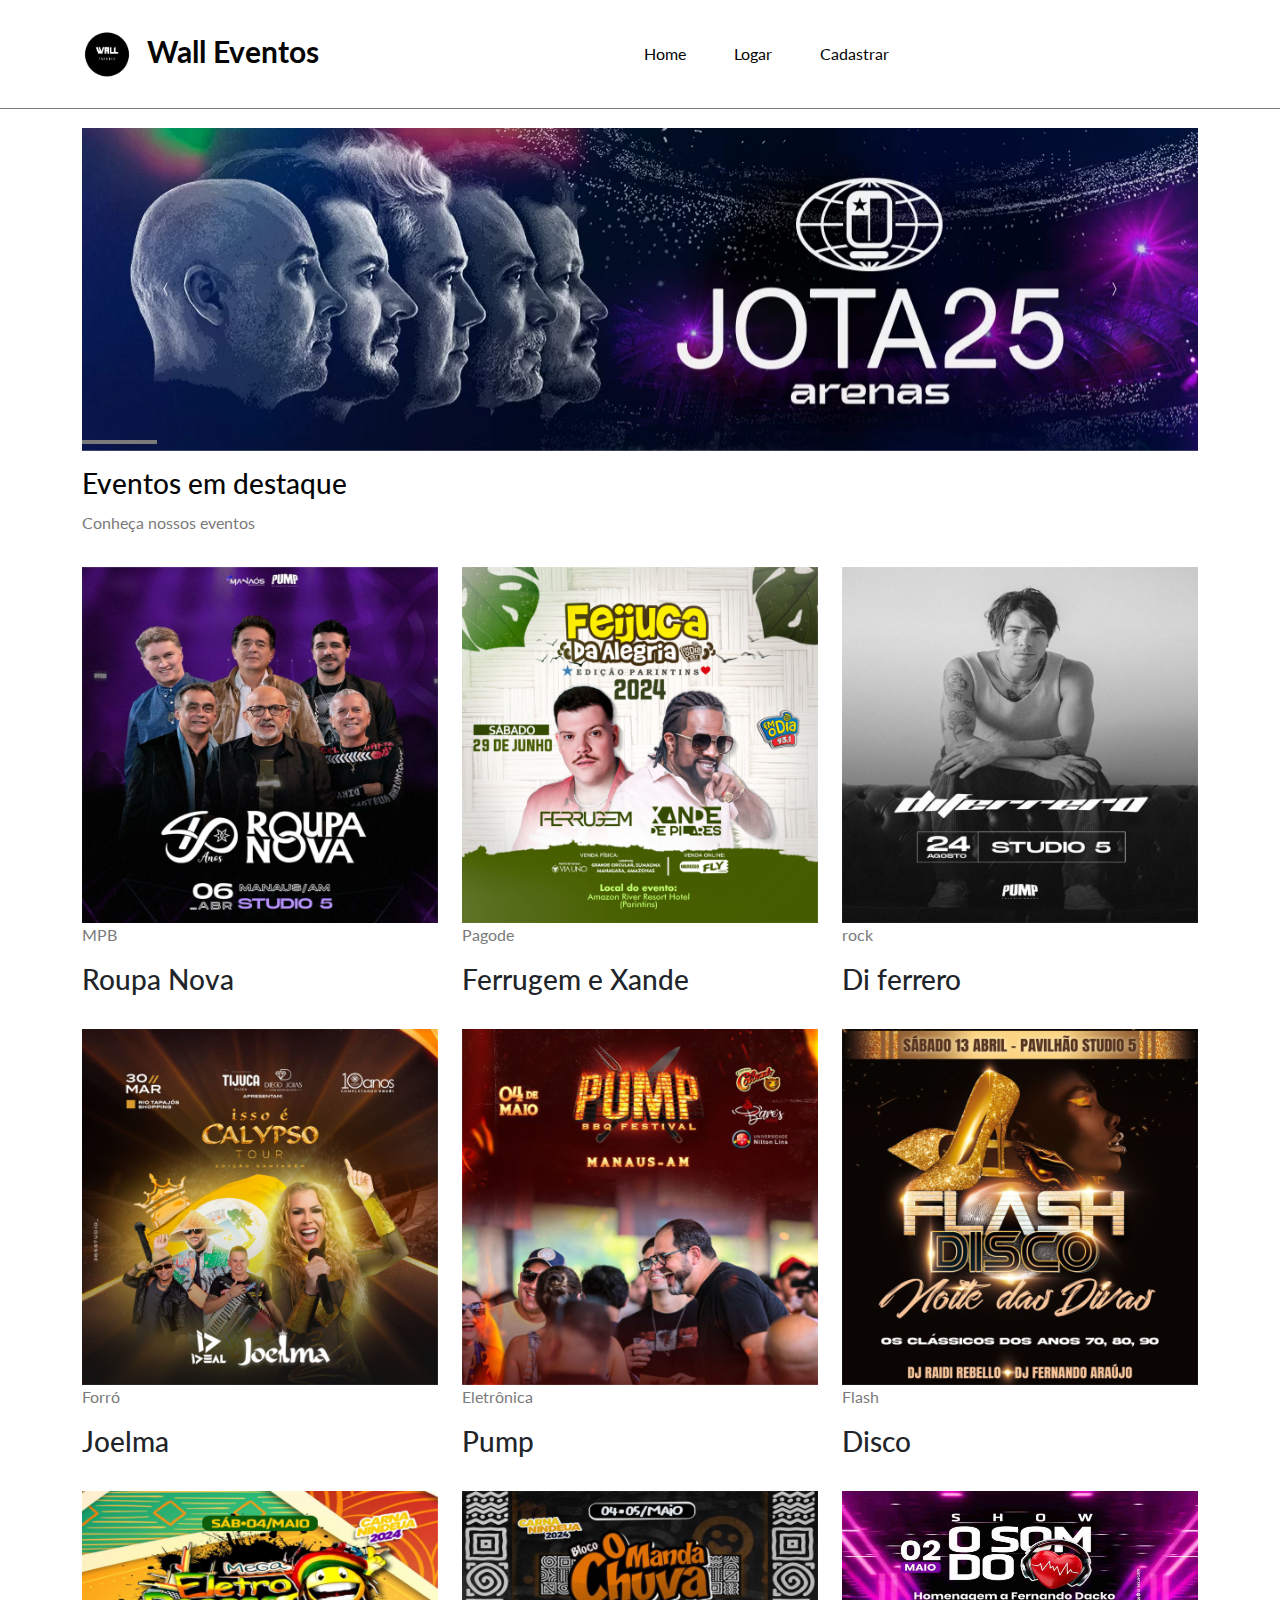
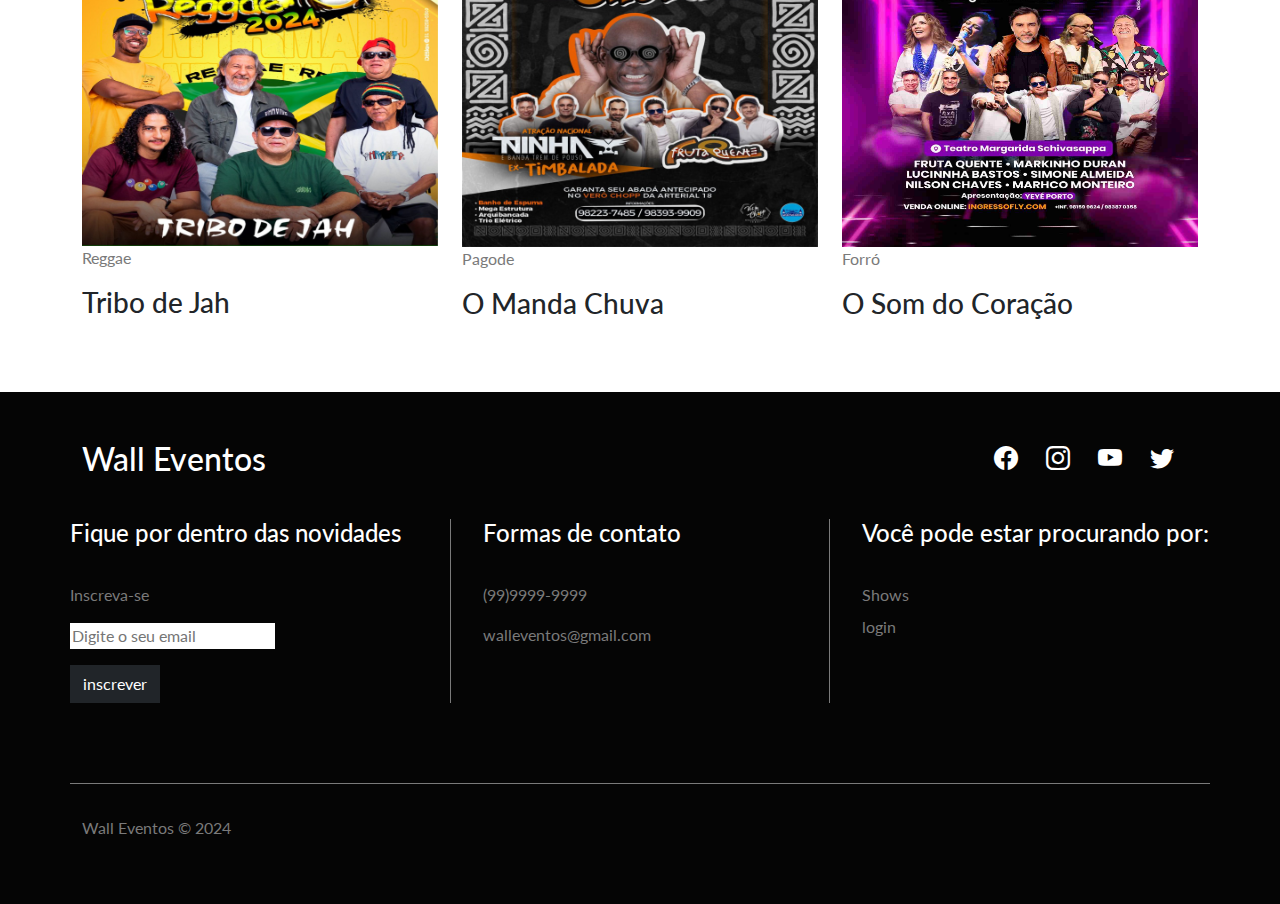
==== commit 210fd577: "finalização tela de cadastro" ====
--- a/pages/index.html
+++ b/pages/index.html
@@ -35,7 +35,7 @@
         <div class="collapse navbar-collapse" id="navbar-items">
             <ul class="navbar-nav me-auto mb-2 mb-lg-0">
               <li class="nav-item">
-                <a class="nav-link primary-color" href="../pages/index.html">Home</a>
+                <a class="nav-link primary-color" href="index.html">Home</a>
               </li>
               <li class="nav-item">
                 <a class="nav-link primary-color" href="login.html">Logar</a>
@@ -192,9 +192,9 @@
                                 <h4>Você pode estar procurando por:</h4>
                                 <div class="col-6">
                                     <ul class="list-unstyled">
-                                        <li><a href="#" class="secondary-color">Shows</a></li>
-                                        <li><a href="#" class="secondary-color">login</a></li>
-                                        <li><a href="#" class="secondary-color">trabalhe conosco</a></li>
+                                        <li><a href="index.html" class="secondary-color">Shows</a></li>
+                                        <li><a href="login.html" class="secondary-color">login</a></li>
+                                        
                                     </ul>
                                 </div>
                             </div>
--- a/assets/css/style.css
+++ b/assets/css/style.css
@@ -287,5 +287,11 @@
 
 h1 {
   font-family: 'Lato';
-}
-
+
+}
+
+.container-form {
+  background-color: blue;
+  padding: 200px;
+}
+
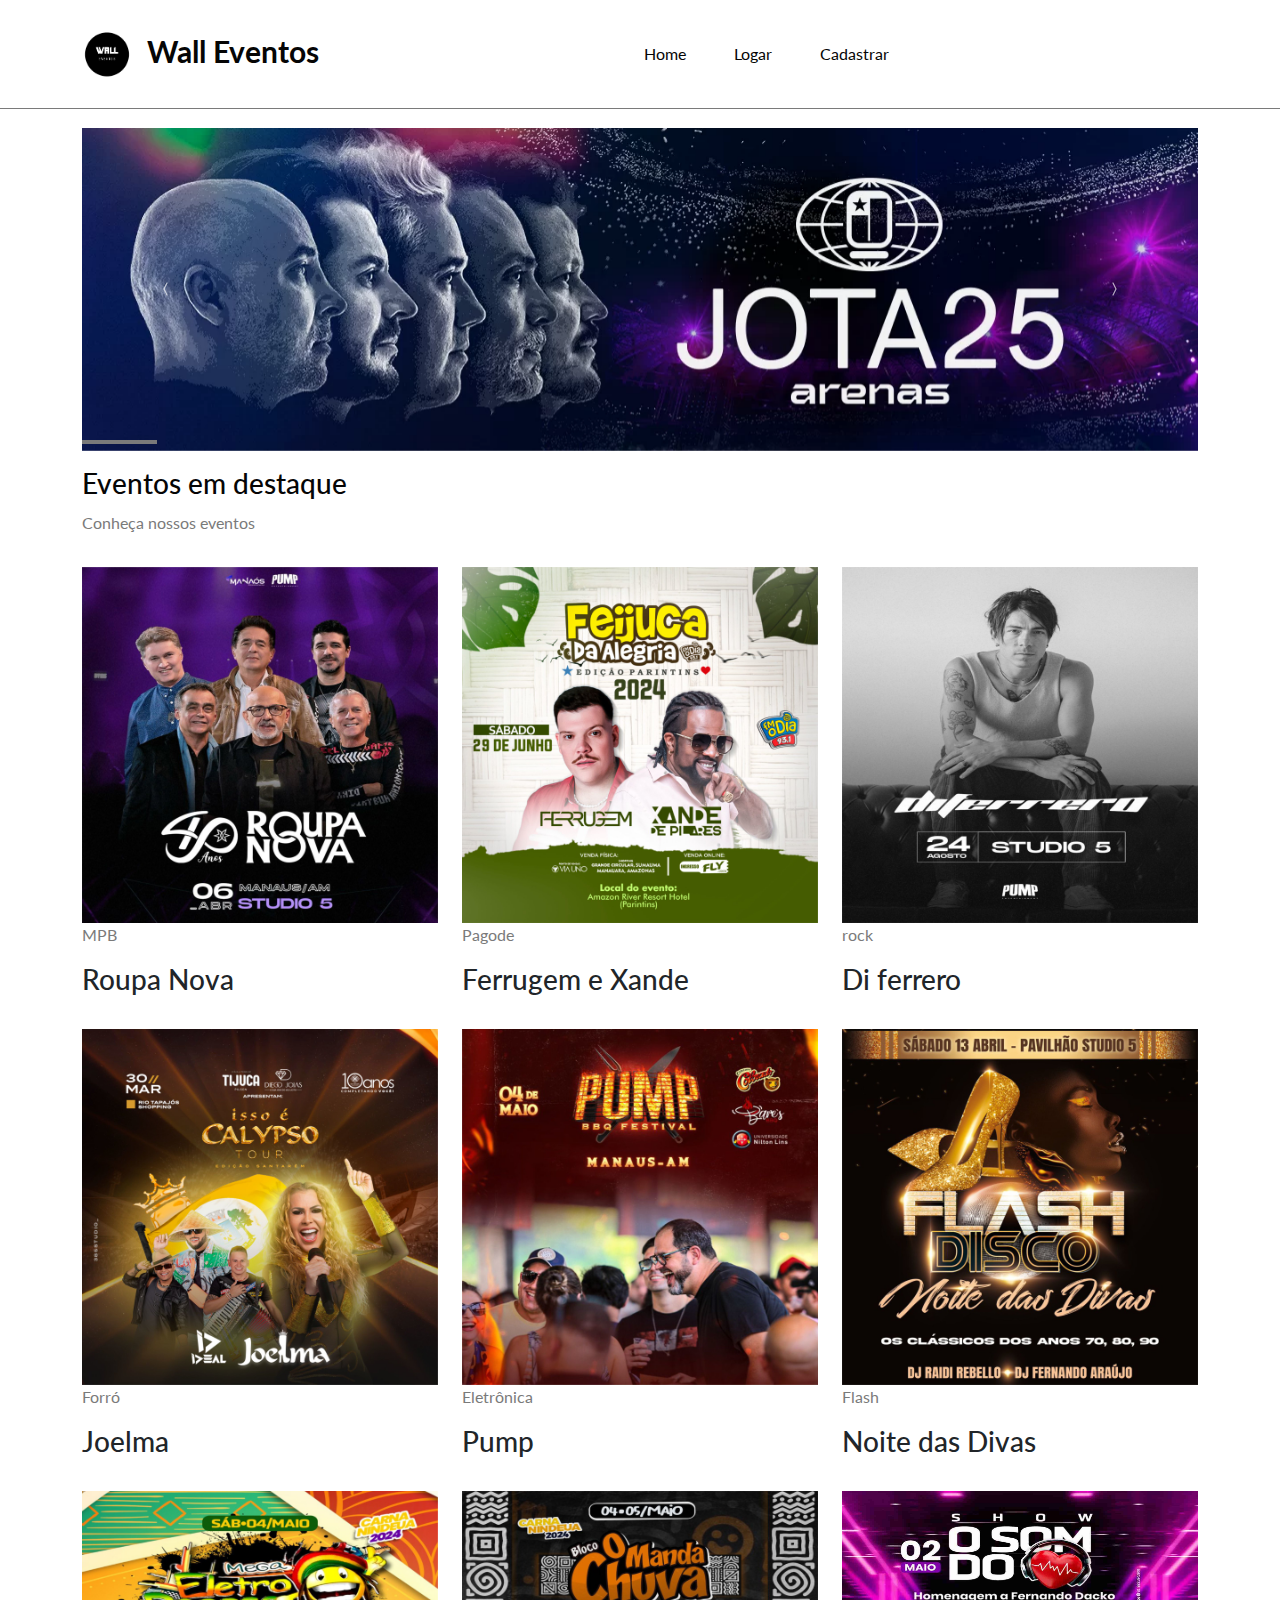
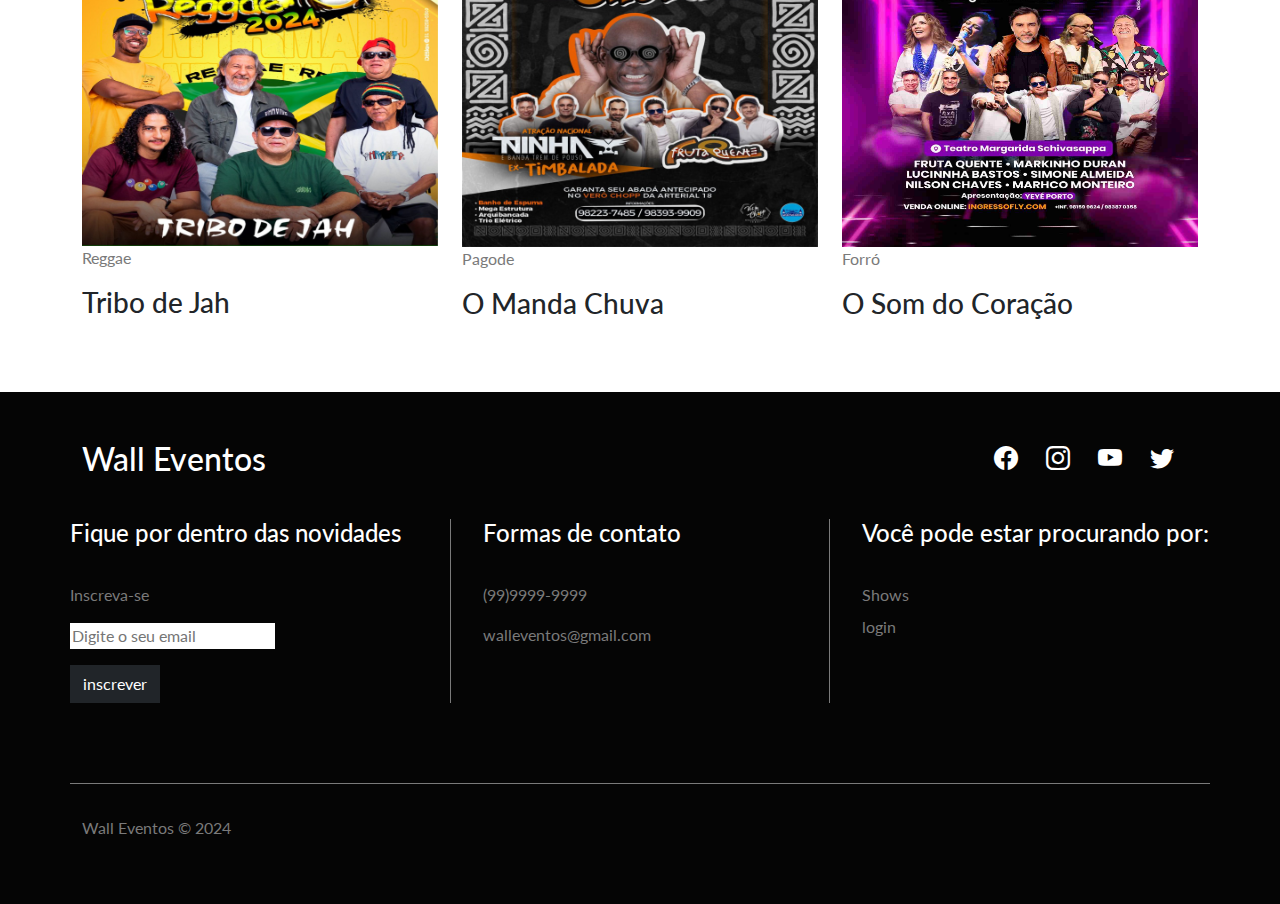
==== commit a6a01e80: "ajustes" ====
--- a/pages/index.html
+++ b/pages/index.html
@@ -46,116 +46,115 @@
             </ul>
         </div>
     </nav>
-    <div class="container" id="slider-container">
-        <div class="carousel slide" id="slider" data-bs-ride="carousel">
-
-            <div class="carousel-inner">
-                <div class="carousel-item active">
-                  <img src="../assets/images/BANNER-JOTA597-20231008155234.webp" class="d-block w-100" alt="Banner" onclick="clicou(11)"   />
-
-                </div>
-                <div class="carousel-item">
-                  <img src="../assets/images/BANNER693.webp" class="d-block w-100" alt="Banner" onclick="clicou(10)"  />
-                </div>
-                <div class="carousel-item">
-                  <img src="../assets/images/BANNER700.webp" class="d-block w-100" alt="Banner" onclick="clicou(9)"/>
-                </div>
-                
-            </div>
-            <button
-            class="carousel-control-prev"
-            type="button"
-            data-bs-target="#slider"
-            data-bs-slide="prev"
-          >
-            <i class="bi bi-chevron-compact-left"></i>
-            <span class="visually-hidden">Previous</span>
-          </button>
-          <button
-            class="carousel-control-next"
-            type="button"
-            data-bs-target="#slider"
-            data-bs-slide="next"
-          >
-            <i class="bi bi-chevron-compact-right"></i>
-            <span class="visually-hidden">Next</span>
-          </button>
-        </div>
-    </div>
-
-    <div class="container" id="featured-container">
-        <div class="col-12">
-            <h2 class="title primary-color">Eventos em destaque </h2>
-            <p class="subtitle secondary-color">Conheça nossos eventos</p>
-        </div>
-        <div class="col-12" id="featured-images">
-            <div class="row g-4">
-                <div class="col-12 col-md-4 " onclick="clicou(0)" id="1">
-                    <img src="../assets/images/53410916675_363215546c_h.jpg" alt="imagem" class="img-fluid">
-                    <div class="banner-content">
-                        <p class="secondary-color">MPB</p>
-                        <h3>Roupa Nova</h3>
-                    </div>
-                </div>
-                <div class="col-12 col-md-4" onclick="clicou(1)">
-                    <img src="../assets/images/53427063651_23ff2e2789_h.jpg" alt="imagem" class="img-fluid">
-                    <div class="banner-content">
-                        <p class="secondary-color">Pagode</p>
-                        <h3>Ferrugem e Xande</h3>
-                    </div>
-                </div>
-                <div class="col-12 col-md-4" onclick="clicou(2)">
-                    <img src="../assets/images/53575713781_4271db7219_h.jpg" alt="imagem" class="img-fluid">
-                    <div class="banner-content">
-                        <p class="secondary-color">rock</p>
-                        <h3>Di ferrero</h3>
-                    </div>
-                </div>
-                <div class="col-12 col-md-4" onclick="clicou(3)">
-                    <img src="../assets/images/53577817158_e751c4502f_h.jpg" alt="imagem" class="img-fluid">
-                    <div class="banner-content">
-                        <p class="secondary-color">Forró</p>
-                        <h3>Joelma</h3>
-                    </div>
-                </div>
-                <div class="col-12 col-md-4" onclick="clicou(4)">
-                    <img src="../assets/images/53614719773_60f26ba983_h.jpg" alt="imagem" class="img-fluid">
-                    <div class="banner-content">
-                        <p class="secondary-color">Eletrônica</p>
-                        <h3>Pump</h3>
-                    </div>
-                </div>
-                <div class="col-12 col-md-4" onclick="clicou(5)">
-                    <img src="../assets/images/flash53591565225_746b7c706a_h.jpg" alt="imagem" class="img-fluid">
-                    <div class="banner-content">
-                        <p class="secondary-color">Flash</p>
-                        <h3>Disco</h3>
-                    </div>
-                </div>
-                <div class="col-12 col-md-4" onclick="clicou(6)">
-                    <img src="../assets/images/reggae53598406766_17609b5ede_h.jpg" alt="imagem" class="img-fluid">
-                    <div class="banner-content">
-                        <p class="secondary-color">Reggae</p>
-                        <h3>Tribo de Jah</h3>
-                    </div>
-                </div>
-                <div class="col-12 col-md-4" onclick="clicou(7)">
-                    <img src="../assets/images/bloco53606322616_2ca1c01384_h.jpg" alt="imagem" class="img-fluid">
-                    <div class="banner-content">
-                        <p class="secondary-color">Pagode</p>
-                        <h3>O Manda Chuva</h3>
-                    </div>
-                </div>
-                <div class="col-12 col-md-4" onclick="clicou(8)">
-                    <img src="../assets/images/som53617643324_53f56059c5_h.jpg" alt="imagem" class="img-fluid">
-                    <div class="banner-content">
-                        <p class="secondary-color">Forró</p>
-                        <h3>O Som do Coração</h3>
-                    </div>
-                </div>
-            </div>
-        </div>
-    </div>
+    <main>
+        <div class="container" id="slider-container">
+            <div class="carousel slide" id="slider" data-bs-ride="carousel">
+                <div class="carousel-inner">
+                    <div class="carousel-item active">
+                      <img src="../assets/images/BANNER-JOTA597-20231008155234.webp" class="d-block w-100" alt="Banner Show jota quest" onclick="clicou(11)"   />
+                    </div>
+                    <div class="carousel-item">
+                      <img src="../assets/images/BANNER693.webp" class="d-block w-100" alt="Banner Show Paralamas do Sucesso" onclick="clicou(10)"  />
+                    </div>
+                    <div class="carousel-item">
+                      <img src="../assets/images/BANNER700.webp" class="d-block w-100" alt="Banner Show Simone" onclick="clicou(9)"/>
+                    </div>
+        
+                </div>
+                <button
+                class="carousel-control-prev"
+                type="button"
+                data-bs-target="#slider"
+                data-bs-slide="prev"
+              >
+                <i class="bi bi-chevron-compact-left"></i>
+                <span class="visually-hidden">Previous</span>
+              </button>
+              <button
+                class="carousel-control-next"
+                type="button"
+                data-bs-target="#slider"
+                data-bs-slide="next"
+              >
+                <i class="bi bi-chevron-compact-right"></i>
+                <span class="visually-hidden">Next</span>
+              </button>
+            </div>
+        </div>
+        <div class="container" id="featured-container">
+            <div class="col-12">
+                <h2 class="title primary-color">Eventos em destaque </h2>
+                <p class="subtitle secondary-color">Conheça nossos eventos</p>
+            </div>
+            <div class="col-12" id="featured-images">
+                <div class="row g-4">
+                    <div class="col-12 col-md-4 " onclick="clicou(0)" id="1">
+                        <img src="../assets/images/53410916675_363215546c_h.jpg" alt="banner show Roupa Nova" class="img-fluid">
+                        <div class="banner-content">
+                            <p class="secondary-color">MPB</p>
+                            <h3>Roupa Nova</h3>
+                        </div>
+                    </div>
+                    <div class="col-12 col-md-4" onclick="clicou(1)">
+                        <img src="../assets/images/53427063651_23ff2e2789_h.jpg" alt="Banner Show Ferrugem e Xande" class="img-fluid">
+                        <div class="banner-content">
+                            <p class="secondary-color">Pagode</p>
+                            <h3>Ferrugem e Xande</h3>
+                        </div>
+                    </div>
+                    <div class="col-12 col-md-4" onclick="clicou(2)">
+                        <img src="../assets/images/53575713781_4271db7219_h.jpg" alt="banner show di ferrero" class="img-fluid">
+                        <div class="banner-content">
+                            <p class="secondary-color">rock</p>
+                            <h3>Di ferrero</h3>
+                        </div>
+                    </div>
+                    <div class="col-12 col-md-4" onclick="clicou(3)">
+                        <img src="../assets/images/53577817158_e751c4502f_h.jpg" alt="Banner show joelma" class="img-fluid">
+                        <div class="banner-content">
+                            <p class="secondary-color">Forró</p>
+                            <h3>Joelma</h3>
+                        </div>
+                    </div>
+                    <div class="col-12 col-md-4" onclick="clicou(4)">
+                        <img src="../assets/images/53614719773_60f26ba983_h.jpg" alt="banner show pump" class="img-fluid">
+                        <div class="banner-content">
+                            <p class="secondary-color">Eletrônica</p>
+                            <h3>Pump</h3>
+                        </div>
+                    </div>
+                    <div class="col-12 col-md-4" onclick="clicou(5)">
+                        <img src="../assets/images/flash53591565225_746b7c706a_h.jpg" alt="banner show noite das divas" class="img-fluid">
+                        <div class="banner-content">
+                            <p class="secondary-color">Flash</p>
+                            <h3>Noite das Divas</h3>
+                        </div>
+                    </div>
+                    <div class="col-12 col-md-4" onclick="clicou(6)">
+                        <img src="../assets/images/reggae53598406766_17609b5ede_h.jpg" alt="banner show tribo de Jah" class="img-fluid">
+                        <div class="banner-content">
+                            <p class="secondary-color">Reggae</p>
+                            <h3>Tribo de Jah</h3>
+                        </div>
+                    </div>
+                    <div class="col-12 col-md-4" onclick="clicou(7)">
+                        <img src="../assets/images/bloco53606322616_2ca1c01384_h.jpg" alt="banner show O Manda chuva" class="img-fluid">
+                        <div class="banner-content">
+                            <p class="secondary-color">Pagode</p>
+                            <h3>O Manda Chuva</h3>
+                        </div>
+                    </div>
+                    <div class="col-12 col-md-4" onclick="clicou(8)">
+                        <img src="../assets/images/som53617643324_53f56059c5_h.jpg" alt="banner show o Som do Coração" class="img-fluid">
+                        <div class="banner-content">
+                            <p class="secondary-color">Forró</p>
+                            <h3>O Som do Coração</h3>
+                        </div>
+                    </div>
+                </div>
+            </div>
+        </div>
+    </main>
     <footer class="container-fluid bg-dark-color" id="footer">
         <div class="container">
             <div class="row">
--- a/assets/css/style.css
+++ b/assets/css/style.css
@@ -1,5 +1,6 @@
 * {
     font-family: 'Lato', 'sans-serif';
+    
 }
 
 .bg-primary-color {
